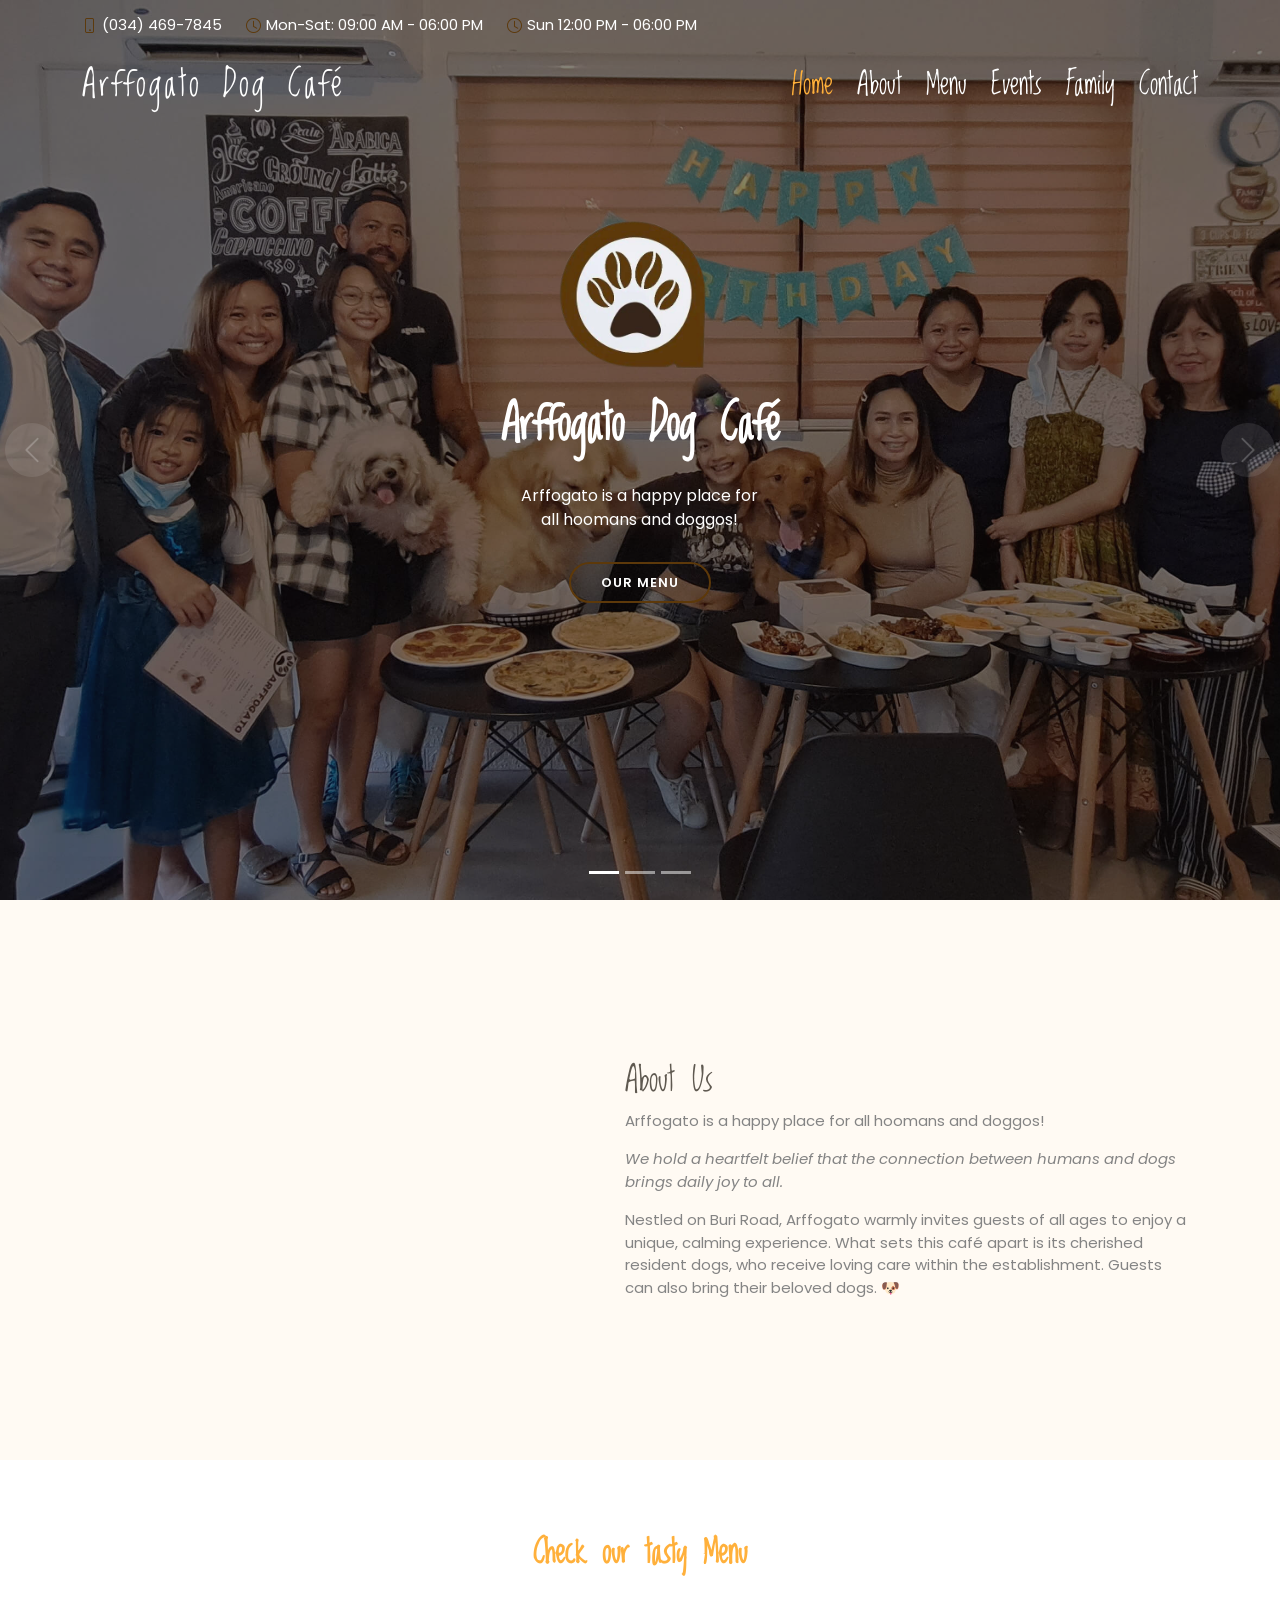
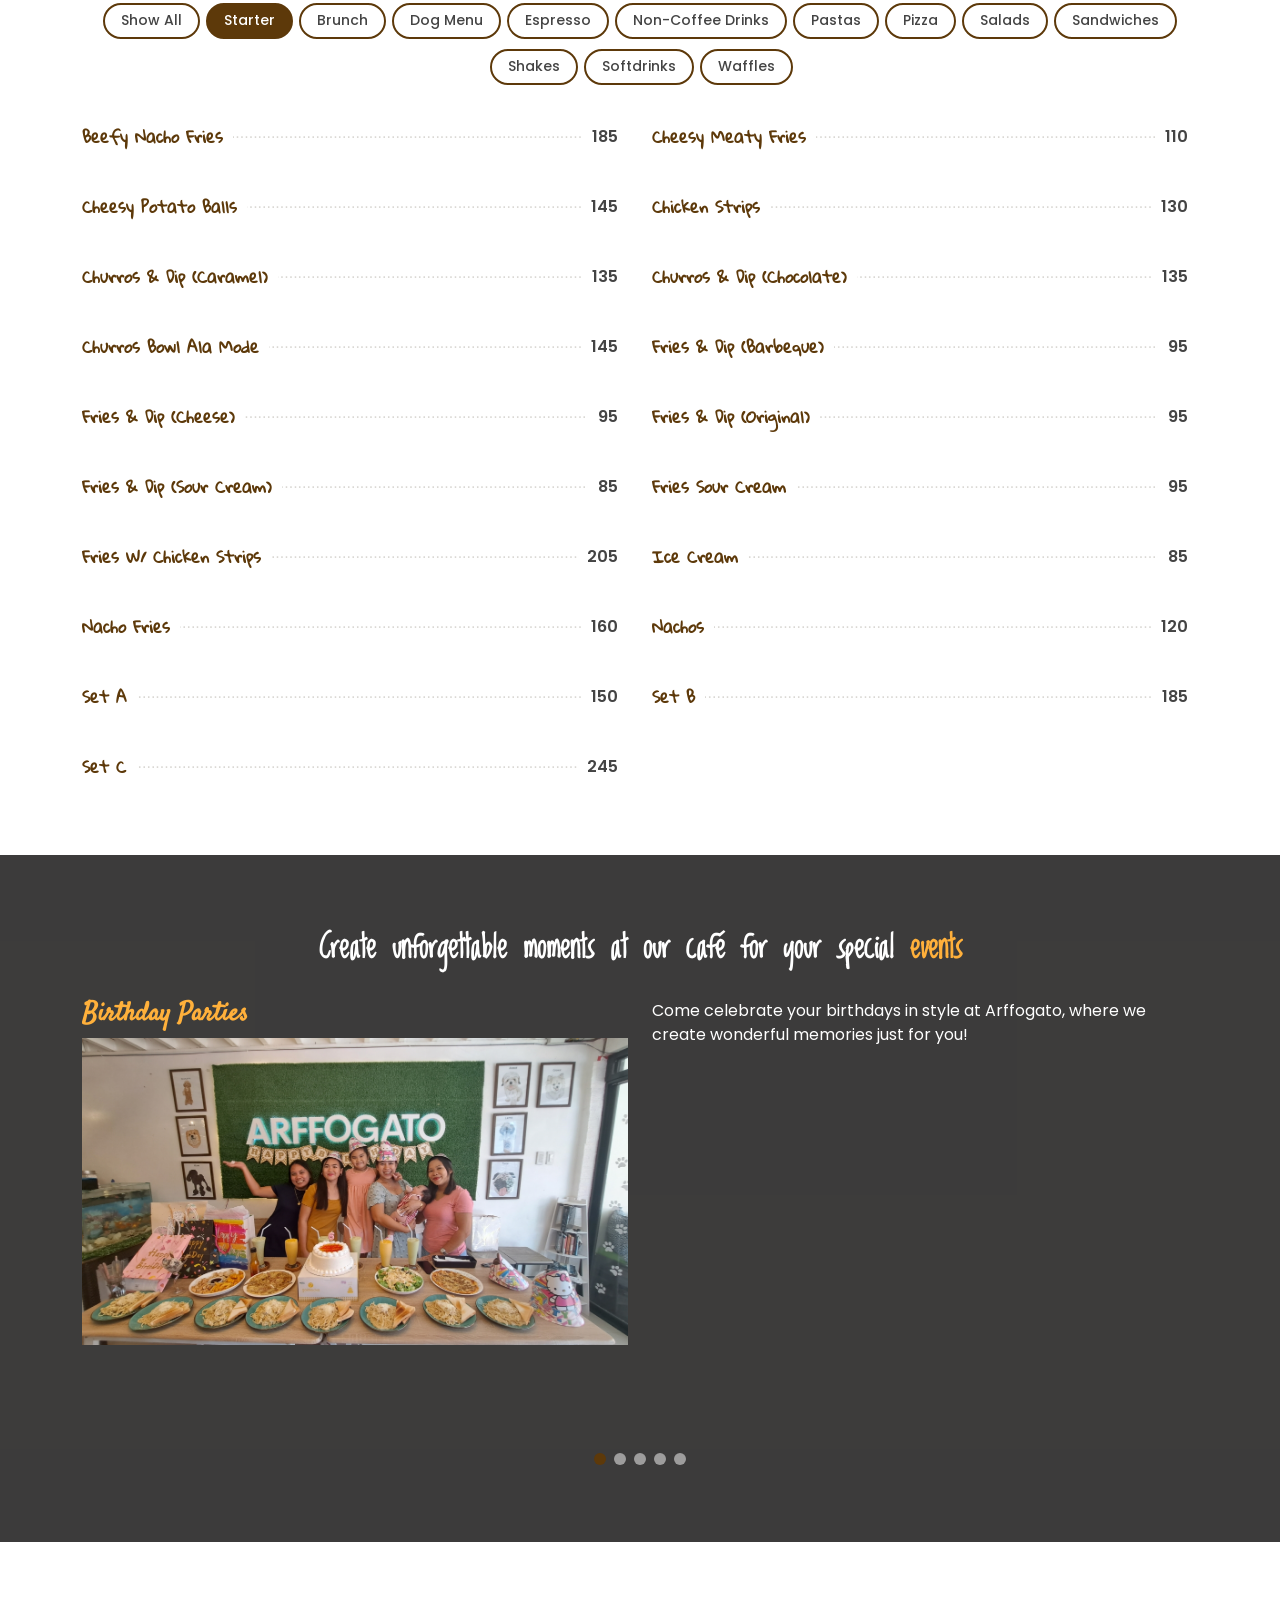
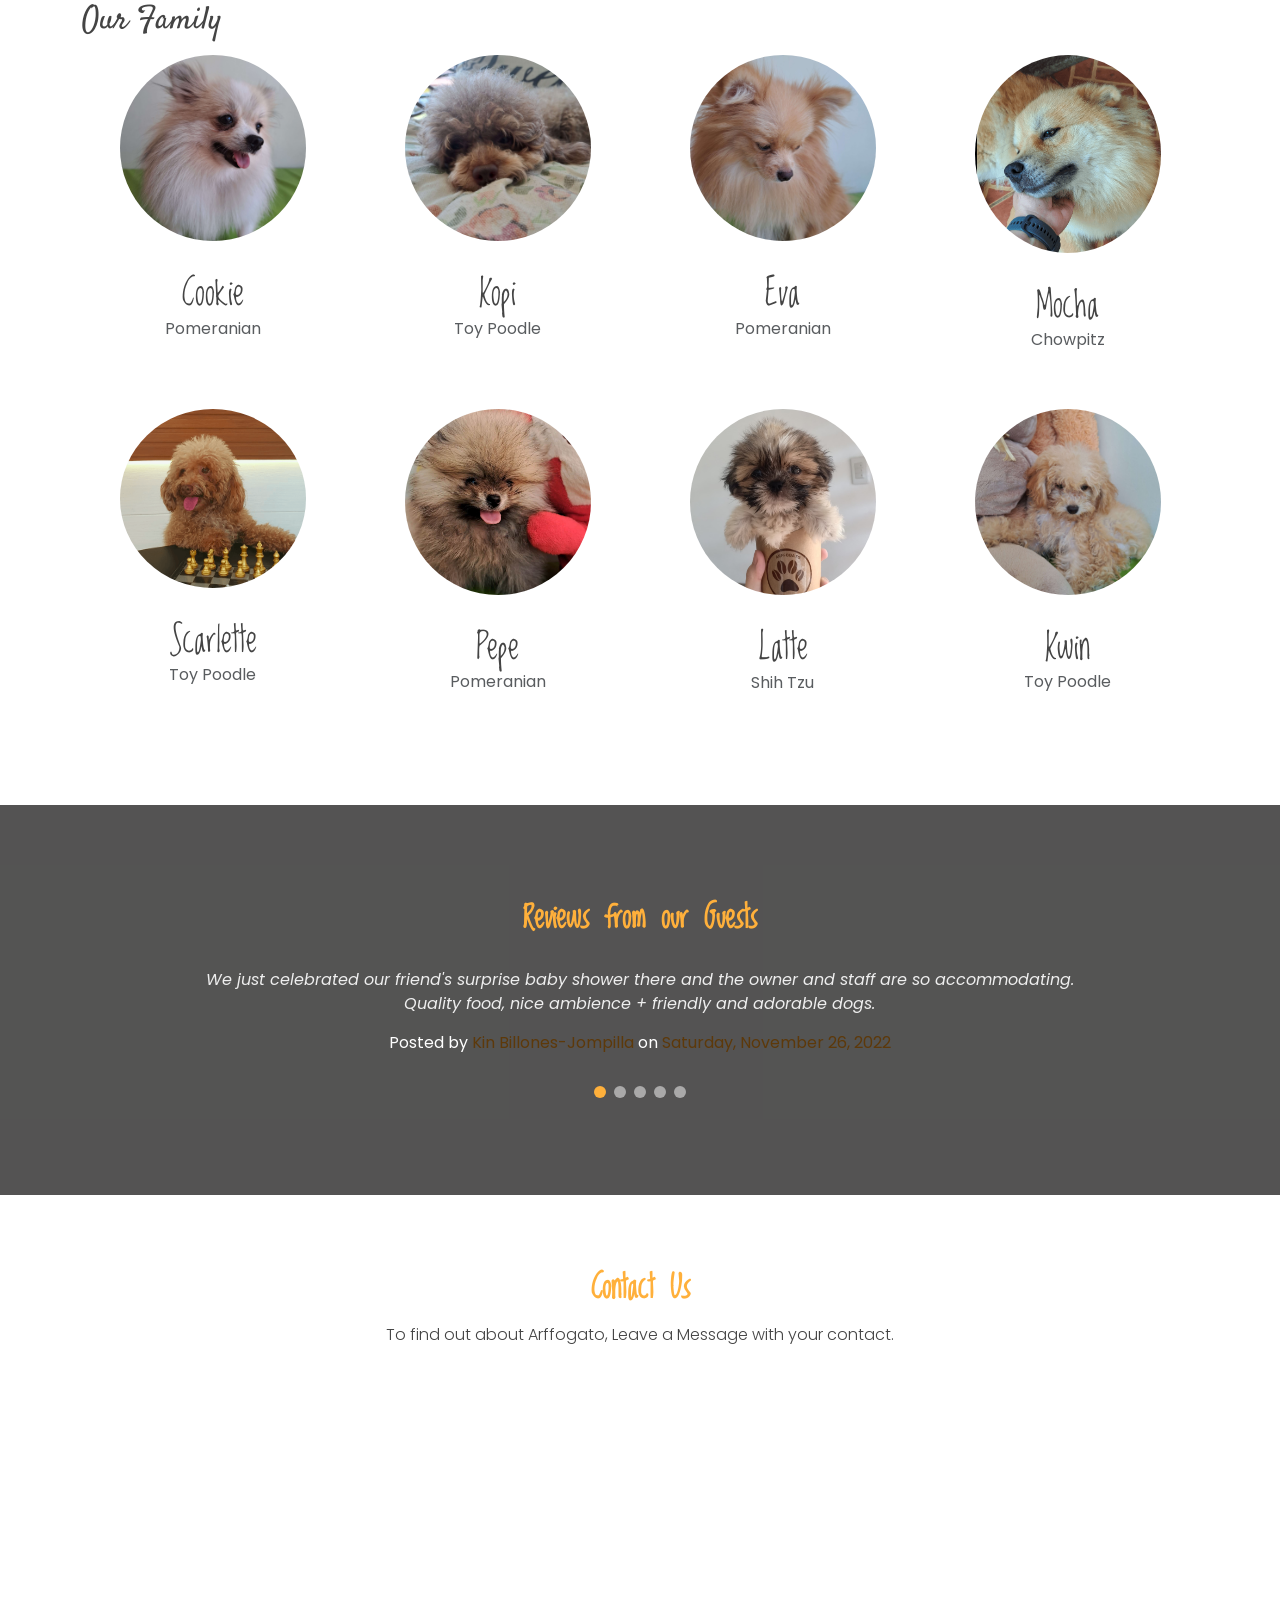
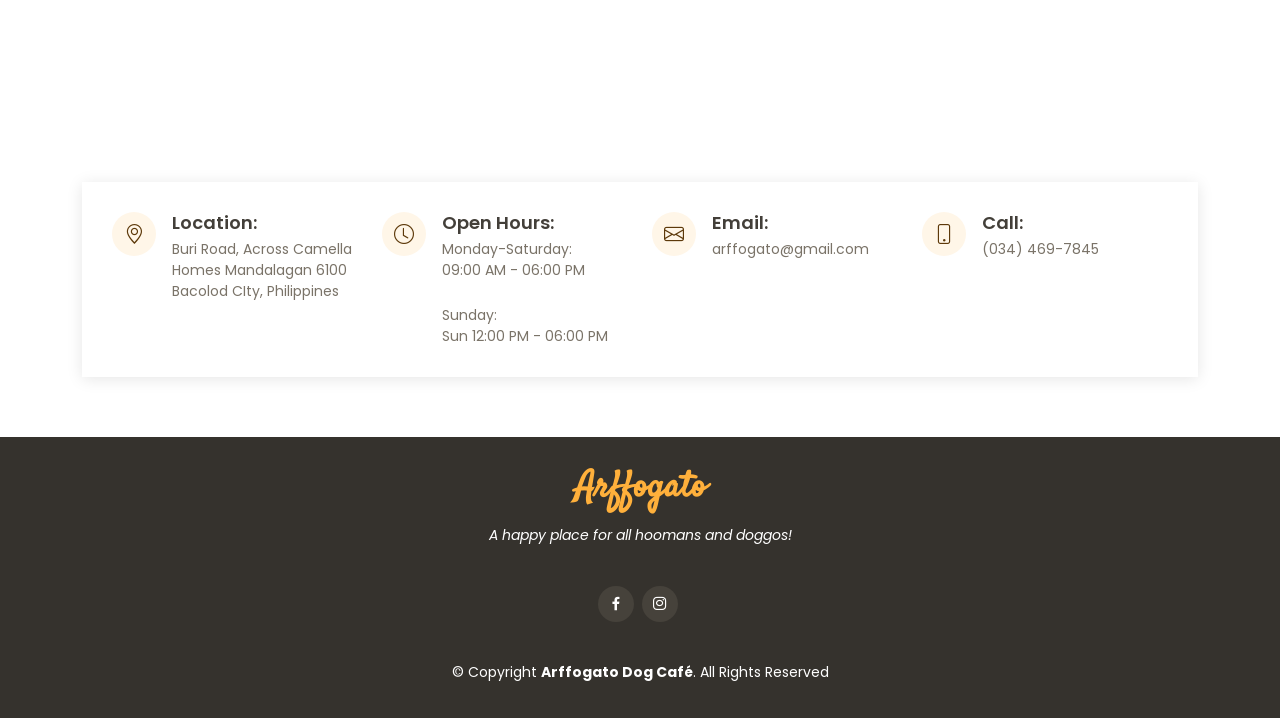
==== index.html @ eb592810 "Add reviews" ====
<!DOCTYPE html>
<html lang="en">

<head>
  <meta charset="utf-8">
  <meta content="width=device-width, initial-scale=1.0" name="viewport">

  <title>Arffogato Dog Café</title>
  <meta content="" name="description">
  <meta content="" name="keywords">

  <!-- Favicons -->
  <link rel="apple-touch-icon" sizes="180x180" href="/apple-touch-icon.png">
  <link rel="icon" type="image/png" sizes="32x32" href="/favicon-32x32.png">
  <link rel="icon" type="image/png" sizes="16x16" href="/favicon-16x16.png">
  <link rel="manifest" href="/site.webmanifest">
  <link rel="mask-icon" href="/safari-pinned-tab.svg" color="#5bbad5">
  <meta name="msapplication-TileColor" content="#da532c">
  <meta name="theme-color" content="#ffffff">



  <!-- Google Fonts -->
  <link href="https://fonts.googleapis.com/css?family=Poppins:300,300i,400,400i,600,600i,700,700i|Satisfy|Comic+Neue:300,300i,400,400i,700,700i" rel="stylesheet">
  <link rel="stylesheet" href="https://fonts.googleapis.com/css?family=Gloria+Hallelujah&display=swap">
  <link rel="stylesheet" href="https://fonts.googleapis.com/css2?family=Loved+by+the+King&display=swap">

  <!-- Vendor CSS Files -->
  <link href="assets/vendor/animate.css/animate.min.css" rel="stylesheet">
  <link href="assets/vendor/bootstrap/css/bootstrap.min.css" rel="stylesheet">
  <link href="assets/vendor/bootstrap-icons/bootstrap-icons.css" rel="stylesheet">
  <link href="assets/vendor/boxicons/css/boxicons.min.css" rel="stylesheet">
  <link href="assets/vendor/glightbox/css/glightbox.min.css" rel="stylesheet">
  <link href="assets/vendor/swiper/swiper-bundle.min.css" rel="stylesheet">

  <!-- Main CSS File -->
  <link href="assets/css/style.css" rel="stylesheet">
</head>

<body>
  <div id="fb-root"></div>
  <script async defer crossorigin="anonymous" src="https://connect.facebook.net/en_US/sdk.js#xfbml=1&version=v18.0&appId=207049694879365&autoLogAppEvents=1" nonce="UV9tu4sf"></script>
  <!-- ======= Top Bar ======= -->
  <section id="topbar" class="d-flex align-items-center fixed-top topbar-transparent">
    <div class="container-fluid container-xl d-flex align-items-center justify-content-center justify-content-lg-start">
      <i class="bi bi-phone d-flex align-items-center"><span>(034) 469-7845</span></i>
      <i class="bi bi-clock ms-4 d-none d-lg-flex align-items-center"><span>Mon-Sat: 09:00 AM - 06:00 PM</span></i>
      <i class="bi bi-clock ms-4 d-none d-lg-flex align-items-center"><span>Sun 12:00 PM - 06:00 PM</span></i>
    </div>
  </section>

  <!-- ======= Header ======= -->
  <header id="header" class="fixed-top d-flex align-items-center header-transparent">
    <div class="container-fluid container-xl d-flex align-items-center justify-content-between">

      <div class="logo me-auto">
        <h1><a href="index.html">Arffogato Dog Café</a></h1>
        <!-- Uncomment below if you prefer to use an image logo -->
        <!-- <a href="index.html"><img src="assets/img/logo.png" alt="" class="img-fluid"></a>-->
      </div>

      <nav id="navbar" class="navbar order-last order-lg-0">
        <ul>
          <li><a class="nav-link scrollto active" href="#hero">Home</a></li>
          <li><a class="nav-link scrollto" href="#about">About</a></li>
          <li><a class="nav-link scrollto" href="#menu">Menu</a></li>
          <li><a class="nav-link scrollto" href="#events">Events</a></li>
          <li><a class="nav-link scrollto" href="#family">Family</a></li>
          <li><a class="nav-link scrollto" href="#contact">Contact</a></li>
        </ul>
        <i class="bi bi-list mobile-nav-toggle"></i>
      </nav><!-- .navbar -->


    </div>
  </header><!-- End Header -->

  <!-- ======= Hero Section ======= -->
  <section id="hero">
    <div class="hero-container">
      <div id="heroCarousel" data-bs-interval="5000" class="carousel slide carousel-fade" data-bs-ride="carousel">

        <ol class="carousel-indicators" id="hero-carousel-indicators"></ol>

        <div class="carousel-inner" role="listbox">

          <!-- Slide 1 -->
          <div class="carousel-item active" style="background-image: url(assets/img/slide/slide-1.jpg);">
            <div class="carousel-container">
              <div class="carousel-content">
                <img src="assets/img/arf_logo.png" class="img-fluid" alt="" style="width:200px; margin-top: -100px;">
                <h2 class="animate__animated animate__fadeInDown">Arffogato Dog Café</h2>
                <p class="animate__animated animate__fadeInUp">Arffogato is a happy place for all hoomans and doggos!</p>
                <div>
                  <a href="#menu" class="btn-menu animate__animated animate__fadeInUp scrollto">Our Menu</a>
                  
                </div>
              </div>
            </div>
          </div>

          <!-- Slide 2 -->
          <div class="carousel-item" style="background-image: url(assets/img/slide/slide-2.jpg);">
            <div class="carousel-container">
              <div class="carousel-content">
                <h2 class="animate__animated animate__fadeInDown">Dog Parties</h2>
                <p class="animate__animated animate__fadeInUp">Join us for a paw-some celebration! 🐾 Bring your fur baby to our café and celebrate their birthday in style. Treats, games, and fun await. Let's make it a bark-tastic day! 🎉🐶 </p>
                <div>
                  <a href="#menu" class="btn-menu animate__animated animate__fadeInUp scrollto">Our Menu</a>
                  
                </div>
              </div>
            </div>
          </div>

          <!-- Slide 3 -->
          <div class="carousel-item" style="background-image: url(assets/img/slide/slide-3.jpg);">
            <div class="carousel-container">
              <div class="carousel-content">
                <h2 class="animate__animated animate__fadeInDown">Dog Cakes</h2>
                <p class="animate__animated animate__fadeInUp">Indulge your pup with our delicious dog cakes! Treat your furry friend today at our café. 🍰🐾</p>
                <div>
                  <a href="#menu" class="btn-menu animate__animated animate__fadeInUp scrollto">Our Menu</a>
                  
                </div>
              </div>
            </div>
          </div>

        </div>

        <a class="carousel-control-prev" href="#heroCarousel" role="button" data-bs-slide="prev">
          <span class="carousel-control-prev-icon bi bi-chevron-left" aria-hidden="true"></span>
        </a>

        <a class="carousel-control-next" href="#heroCarousel" role="button" data-bs-slide="next">
          <span class="carousel-control-next-icon bi bi-chevron-right" aria-hidden="true"></span>
        </a>

      </div>
    </div>
  </section><!-- End Hero -->

  <main id="main">

    <!-- ======= About Section ======= -->
    <section id="about" class="about">
      <div class="container-fluid">

        <div class="row">

          <div class="col-lg-5 align-items-stretch video-box">
            <iframe src="https://www.facebook.com/plugins/video.php?height=314&href=https%3A%2F%2Fwww.facebook.com%2Fdigicastnegros%2Fvideos%2F212781397698813%2F&show_text=true&width=560&t=0" width="100%" height="429" style="border:none;overflow:hidden" class="mb-1" scrolling="no" frameborder="0" allowfullscreen="true" allow="autoplay; clipboard-write; encrypted-media; picture-in-picture; web-share" allowFullScreen="true"></iframe>
          </div>

          <div class="col-lg-7 d-flex flex-column justify-content-center align-items-stretch">

            <div class="content">
              <h3>About Us</h3>
              <p>
                Arffogato is a happy place for all hoomans and doggos!
              </p>
              <p class="fst-italic">
                We hold a heartfelt belief that the connection between humans and dogs brings daily joy to all.
              </p>
              <p>
                Nestled on Buri Road, Arffogato warmly invites guests of all ages to enjoy a unique, calming experience. What sets this café apart is its cherished resident dogs, who receive loving care within the establishment. Guests can also bring their beloved dogs. 🐶
              </p>
            </div>

          </div>

        </div>

      </div>
    </section><!-- End About Section -->

    <!-- ======= Menu Section ======= -->
    <section id="menu" class="menu">
      <div class="container">

        <div class="section-title">
          <h2>Check our tasty <span>Menu</span></h2>
        </div>

        <div class="row">
          <div class="col-lg-12 d-flex justify-content-center" id="menulist">
            <!-- categories here -->
          </div>
        </div>

        <div class="row menu-container">
          <!-- menu here -->

        </div>

      </div>
    </section><!-- End Menu Section -->

    <!-- ======= Events Section ======= -->
    <section id="events" class="events">
      <div class="container">

        <div class="section-title">
          <h2>Create unforgettable moments at our café for your special  <span class="lighter">events</span> </h2>
        </div>

        <div class="events-slider swiper">
          <div class="swiper-wrapper">

            <div class="swiper-slide">
              <div class="row event-item">
                <div class="col-lg-6">
                  <h3 class="lighter">Birthday Parties</h3>
                  <img src="assets/img/event-birthday.jpg" class="img-fluid" alt="">
                </div>
                <div class="col-lg-6 pt-4 pt-lg-0 content">
                  
                  <p>
                    Come celebrate your birthdays in style at Arffogato, where we create wonderful memories just for you!
                  </p>
                </div>
              </div>
            </div>

            <div class="swiper-slide">
              <div class="row event-item">
                <div class="col-lg-6">
                  <h3>Wedding Proposal</h3>
                  <img src="assets/img/event-proposal.jpg" class="" alt="" height="400px">
                </div>
                <div class="col-lg-6 pt-4 pt-lg-0 content">
                  <br><br>
                  <p>
                    She said yes! 
                  </p>
                  <div class="col-lg-6">
                    <img src="assets/img/event-yes.jpg" class="img-fluid" alt="" >
                  </div>
                </div>
              </div>
            </div>

            <div class="swiper-slide">
              <div class="row event-item">
                <div class="col-lg-6">
                  
                  <h3>Baby Showers</h3>
                  <img src="assets/img/event-baby_shower.jpg" class="img-fluid" alt="">
                </div>
                <div class="col-lg-6 pt-4 pt-lg-0 content">
                  <br><br>
                  <p>
                    We warmly invite you to host your baby showers at our charming cafe, where we'll help you create beautiful memories for this special occasion."
                  </p>
                </div>
              </div>
            </div>

            <div class="swiper-slide">
              <div class="row event-item">
                <div class="col-lg-6">
                  
                  <h3>Gender Reveals</h3>
                  <img src="assets/img/event-gender_reveal.jpg" class="img-fluid" alt="">
                </div>
                <div class="col-lg-6 pt-4 pt-lg-0 content">
                  <br><br>
                  <p>
                    Join us at our cozy cafe to host your unforgettable gender reveal celebration, where the joyous moment will be even more special in our welcoming atmosphere.
                  </p>
                </div>
              </div>
            </div>

            <div class="swiper-slide">
              <div class="row event-item">
                <div class="col-lg-6">
                  
                  <h3>Dog Parties</h3>
                  <img src="assets/img/event-dog_party.jpg" class="img-fluid" alt="">
                </div>
                <div class="col-lg-6 pt-4 pt-lg-0 content">
                  <br><br>
                  <p>Join us for a doggone good time! Whether it's your pup's birthday or just a day to celebrate canine companionship, here's why you should be there:</p>

                  <ul>
                      <li>Celebrate milestones with your furry friend.</li>
                      <li>Bond with fellow dog lovers and their pups.</li>
                      <li>Enjoy interactive playtime and themed parties.</li>
                      <li>Capture photogenic memories of your furry pals.</li>
                  </ul>

                  <p>Get ready to wag those tails, share laughs, and create lasting memories with the best furry friends around! 🐾🎉</p>
                </div>
              </div>
            </div>

          </div>
          <div class="swiper-pagination"></div>
        </div>

      </div>
    </section><!-- End Events Section -->

    <section id="family">
      <div class="container">
        <h2 class="section-heading">Our Family</h2>
        <div class="row">
          <div class="col-sm-3">
            <div class="pack">
              <img src="assets/img/fam/cookie.jpg" class="img-responsive img-circle fam" alt="">
              <h4>Cookie</h4>
              <p class="text-muted">Pomeranian</p>
            </div>
          </div>
          <div class="col-sm-3">
            <div class="pack">
              <img src="assets/img/fam/kopi.jpg" class="img-responsive img-circle fam" alt="">
              <h4>Kopi</h4>
              <p class="text-muted">Toy Poodle</p>
            </div>
          </div>
          <div class="col-sm-3">
            <div class="pack">
              <img src="assets/img/fam/eva.jpg" class="img-responsive img-circle fam" alt="">
              <h4>Eva</h4>
              <p class="text-muted">Pomeranian</p>
            </div>
          </div>
          <div class="col-sm-3">
            <div class="pack">
              <img src="assets/img/fam/mocha.png" class="img-responsive img-circle fam" alt="">
              <h4>Mocha</h4>
              <p class="text-muted">Chowpitz</p>
            </div>
          </div>
        </div>
        <div class="row">
          <div class="col-sm-3">
            <div class="pack">
              <img src="assets/img/fam/scarlette.png" class="img-responsive img-circle fam" alt="">
              <h4>Scarlette</h4>
              <p class="text-muted">Toy Poodle</p>
            </div>
          </div>
          <div class="col-sm-3">
            <div class="pack">
              <img src="assets/img/fam/pepe.jpg" class="img-responsive img-circle fam" alt="" >
              <h4>Pepe</h4>
              <p class="text-muted">Pomeranian</p>
            </div>
          </div>
          <div class="col-sm-3">
            <div class="pack">
              <img src="assets/img/fam/latte.jpg" class="img-responsive img-circle fam" alt="" >
              <h4>Latte</h4>
              <p class="text-muted">Shih Tzu</p>
            </div>
          </div>
          <div class="col-sm-3">
            <div class="pack">
              <img src="assets/img/fam/kwin.jpg" class="img-responsive img-circle fam" alt="" >
              <h4>Kwin</h4>
              <p class="text-muted">Toy Poodle</p>
            </div>
          </div>
        </div>
      </div>
    </section>

    <!-- ======= Testimonials Section ======= -->
    <section id="testimonials" class="testimonials">
      <div class="container position-relative">
        <div class="section-title">
          <h2 class="section-heading">Reviews from our Guests</h2>
        </div>
        

        <div class="testimonials-slider swiper" data-aos="fade-up" data-aos-delay="100">
          <div class="swiper-wrapper">

            <div class="swiper-slide">
              <div class="testimonial-item">
                <div class="fb-post" data-href="https://www.facebook.com/kin.jompilla/posts/pfbid02imWHsCEbM5VJrcGUbs6y2mFm54Q3QGCHYLVrwCtPH397a28fkNoUsSCq866HRMq8l" data-width="500" data-show-text="true"><blockquote cite="https://www.facebook.com/kin.jompilla/posts/6352082838141942" class="fb-xfbml-parse-ignore"><p>We just celebrated our friend&#039;s surprise baby shower there and the owner and staff are so accommodating. Quality food, nice ambience + friendly and adorable dogs.</p>Posted by <a href="#" role="button">Kin Billones-Jompilla</a> on&nbsp;<a href="https://www.facebook.com/kin.jompilla/posts/6352082838141942">Saturday, November 26, 2022</a></blockquote></div>
              </div>
            </div><!-- End testimonial item -->

            <div class="swiper-slide">
              <div class="testimonial-item">
                <div class="fb-post" data-href="https://www.facebook.com/raquel.delaraga/posts/pfbid0Y89DmyFtYiAnxDxrFcVvXxvP1P2gS8pdpvnEN5XuwD941wpsbsd1XcyxUTdoB43cl" data-width="500" data-show-text="true"><blockquote cite="https://www.facebook.com/raquel.delaraga/posts/5139899599402644" class="fb-xfbml-parse-ignore"><p>Stress reliever specially their dogs are friendly and yummy foods and drinks.</p>Posted by <a href="https://www.facebook.com/raquel.delaraga">Raquel de la Raga</a> on&nbsp;<a href="https://www.facebook.com/raquel.delaraga/posts/5139899599402644">Wednesday, February 9, 2022</a></blockquote></div>
              </div>
            </div><!-- End testimonial item -->

            <div class="swiper-slide">
              <div class="testimonial-item">
                <div class="fb-post" data-href="https://www.facebook.com/christiankhey.soberano/posts/pfbid02Q5bWxx8X7rQRLtyQfcVFiukRTbF6Fz6yqQN19zUDRrUnR8jDDxtZqjKNsUf3CF9kl" data-width="500" data-show-text="true"><blockquote cite="https://www.facebook.com/christiankhey.soberano/posts/6809135925794978" class="fb-xfbml-parse-ignore"><p>great place to bring your dogs, especially for me because I always bring my dog with me; the dogs inside the shop were...</p>Posted by <a href="https://www.facebook.com/christiankhey.soberano">Christian Khey Soberano</a> on&nbsp;<a href="https://www.facebook.com/christiankhey.soberano/posts/6809135925794978">Tuesday, December 28, 2021</a></blockquote></div>
              </div>
            </div><!-- End testimonial item -->

            <div class="swiper-slide">
              <div class="testimonial-item">
                <div class="fb-post" data-href="https://www.facebook.com/DALE.THEFRANCO.69/posts/pfbid037sQSvxibMScuChd26kEBND7ZMNsoNkvyywMjAUudpQV4eTzYwzqXBr5DPZBC836wl" data-width="500" data-show-text="true"><blockquote cite="https://www.facebook.com/DALE.THEFRANCO.69/posts/2042010382629749" class="fb-xfbml-parse-ignore"><p>They are very accomodating! The coffee was 💯 and the snacks as well. Had fun because I brought my dog with me.</p>Posted by <a href="https://www.facebook.com/DALE.THEFRANCO.69">Byron Franco</a> on&nbsp;<a href="https://www.facebook.com/DALE.THEFRANCO.69/posts/2042010382629749">Sunday, December 19, 2021</a></blockquote></div>
              </div>
            </div><!-- End testimonial item -->

            <div class="swiper-slide">
              <div class="testimonial-item">
                <div class="fb-post" data-href="https://www.facebook.com/jc.rentoy/posts/pfbid036nAxHcj5q6QFGu3bdyszEN7oieF1Hcu6WacQbvpt7FR4bdkm1cqVZoQtST7py9fYl" data-width="500" data-show-text="true"><blockquote cite="https://www.facebook.com/jc.rentoy/posts/5044642538881652" class="fb-xfbml-parse-ignore"><p>Must visit cafe in Bacolod City!</p>Posted by <a href="https://www.facebook.com/jc.rentoy">John Rentoy</a> on&nbsp;<a href="https://www.facebook.com/jc.rentoy/posts/5044642538881652">Tuesday, December 14, 2021</a></blockquote></div>
              </div>
            </div><!-- End testimonial item -->

          </div>
          <div class="swiper-pagination"></div>
        </div>

      </div>
    </section><!-- End Testimonials Section -->

    <!-- ======= Contact Section ======= -->
    <section id="contact" class="contact">
      <div class="container">

        <div class="section-title">
          <h2><span>Contact</span> Us</h2>
          <p>To find out about Arffogato, Leave a Message with your contact. </p>
        </div>
      </div>

      <div class="map">
        <iframe style="border:0; width: 100%; height: 350px;" src="https://www.google.com/maps/embed?pb=!1m18!1m12!1m3!1d3920.53611838212!2d122.97497647596839!3d10.693069089450704!2m3!1f0!2f0!3f0!3m2!1i1024!2i768!4f13.1!3m3!1m2!1s0x33aed18f57ec74e9%3A0x3ee2a7e234b537ed!2sArffogato%20Dog%20Cafe!5e0!3m2!1sen!2sph!4v1695635111310!5m2!1sen!2sph" frameborder="0" allowfullscreen></iframe>
      </div>

      <div class="container mt-5">

        <div class="info-wrap">
          <div class="row">
            <div class="col-lg-3 col-md-6 info">
              <i class="bi bi-geo-alt"></i>
              <h4>Location:</h4>
              <p>Buri Road, Across Camella Homes Mandalagan 6100 Bacolod CIty, Philippines</p>
            </div>

            <div class="col-lg-3 col-md-6 info mt-4 mt-lg-0">
              <i class="bi bi-clock"></i>
              <h4>Open Hours:</h4>
              <p>Monday-Saturday:<br>09:00 AM - 06:00 PM</p><br>
              <p>Sunday:<br>Sun 12:00 PM - 06:00 PM</p>
            </div>

            <div class="col-lg-3 col-md-6 info mt-4 mt-lg-0">
              <i class="bi bi-envelope"></i>
              <h4>Email:</h4>
              <p>arffogato@gmail.com</p>
            </div>

            <div class="col-lg-3 col-md-6 info mt-4 mt-lg-0">
              <i class="bi bi-phone"></i>
              <h4>Call:</h4>
              <p>(034) 469-7845</p>
            </div>

            <div class="col-lg-3 col-md-6 info mt-4 mt-lg-0">
              <div id="fb-root"></div>

              <!-- Your Chat Plugin code -->
              <div id="fb-customer-chat" class="fb-customerchat">
              </div>

              <script>
                var chatbox = document.getElementById('fb-customer-chat');
                chatbox.setAttribute("page_id", "265527551986767");
                chatbox.setAttribute("attribution", "biz_inbox");
              </script>

              <!-- Your SDK code -->
              <script>
                window.fbAsyncInit = function() {
                  FB.init({
                    xfbml            : true,
                    version          : 'v18.0'
                  });
                };

                (function(d, s, id) {
                  var js, fjs = d.getElementsByTagName(s)[0];
                  if (d.getElementById(id)) return;
                  js = d.createElement(s); js.id = id;
                  js.src = 'https://connect.facebook.net/en_US/sdk/xfbml.customerchat.js';
                  fjs.parentNode.insertBefore(js, fjs);
                }(document, 'script', 'facebook-jssdk'));
              </script>
            </div>
          </div>
        </div>
      </div>
    </section><!-- End Contact Section -->

  </main><!-- End #main -->

  <!-- ======= Footer ======= -->
  <footer id="footer">
    <div class="container">
      <h3 style="color: #ffb03b;">Arffogato</h3>
      <p>A happy place for all hoomans and doggos!</p>
      <div class="social-links">
        <a href="https://www.facebook.com/arffogato.bcd" class="facebook"><i class="bx bxl-facebook"></i></a>
        <a href="https://www.instagram.com/arffogato.bcd/" class="instagram"><i class="bx bxl-instagram"></i></a>
      </div>
      <div class="copyright">
        &copy; Copyright <strong><span>Arffogato Dog Café</span></strong>. All Rights Reserved
      </div>
    </div>
  </footer><!-- End Footer -->

  <a href="#" class="back-to-top d-flex align-items-center justify-content-center"><i class="bi bi-arrow-up-short"></i></a>

  <!-- Vendor JS Files -->
  <script src="assets/vendor/bootstrap/js/bootstrap.bundle.min.js"></script>
  <script src="assets/vendor/glightbox/js/glightbox.min.js"></script>
  <script src="assets/vendor/isotope-layout/isotope.pkgd.min.js"></script>
  <script src="assets/vendor/swiper/swiper-bundle.min.js"></script>
  <script src="assets/vendor/php-email-form/validate.js"></script>
  <script async defer src="https://connect.facebook.net/en_US/sdk.js#xfbml=1&version=v3.0"></script>

  <!-- Template Main JS File -->
  <script src="assets/js/main.js"></script>
  

</body>

</html>
---- assets/css/style.css ----
body {
  font-family: "Poppins", sans-serif;
  color: #444444;
}

a {
  text-decoration: none;
  color: #5d390a;
}

a:hover {
  color: #ffc56e;
  text-decoration: none;
}

h1,
h2,
h3,
h4,
h5,
h6 {
  font-family: "Satisfy", sans-serif;
}

/*--------------------------------------------------------------
# Back to top button
--------------------------------------------------------------*/
.back-to-top {
  position: fixed;
  visibility: hidden;
  opacity: 0;
  right: 15px;
  bottom: 15px;
  z-index: 996;
  background: #5d390a;
  width: 40px;
  height: 40px;
  border-radius: 50px;
  transition: all 0.4s;
}

.back-to-top i {
  font-size: 28px;
  color: #fff;
  line-height: 0;
}

.back-to-top:hover {
  background: #ffc064;
  color: #fff;
}

.back-to-top.active {
  visibility: visible;
  opacity: 1;
}

/*--------------------------------------------------------------
# Top Bar
--------------------------------------------------------------*/
#topbar {
  padding: 0;
  font-size: 15px;
  height: 50px;
  transition: all 0.5s;
  background: rgba(26, 24, 22, 0.8);
  z-index: 996;
  color: rgba(255, 255, 255, 0.7);
}

#topbar.topbar-transparent {
  background: transparent;
}

#topbar.topbar-scrolled {
  top: -50px;
}

#topbar i {
  color: #5d390a;
  line-height: 0;
}

#topbar i span {
  color: #fff;
  font-style: normal;
  padding-left: 5px;
}

/*--------------------------------------------------------------
# Header
--------------------------------------------------------------*/
#header {
  top: 50px;
  height: 70px;
  z-index: 997;
  transition: all 0.5s;
  padding: 10px 0;
  background: rgba(26, 24, 22, 0.85);
}

#header.header-transparent {
  background: transparent;
}

#header.header-scrolled {
  top: 0;
  background: rgba(26, 24, 22, 0.85);
}

#header .logo h1 {
  font-size: 28px;
  margin: 0;
  line-height: 1;
  font-weight: 400;
  letter-spacing: 3px;
  font-family: 'Loved by the King', cursive;
  font-size: 36px; 
}

#header .logo h1 a,
#header .logo h1 a:hover {
  color: #fff;
  text-decoration: none;
}

#header .logo img {
  padding: 0;
  margin: 0;
  max-height: 40px;
}



/*--------------------------------------------------------------
# Navigation Menu
--------------------------------------------------------------*/
/**
* Desktop Navigation 
*/
.navbar {
  padding: 0;
}

.navbar ul {
  margin: 0;
  padding: 0;
  display: flex;
  list-style: none;
  align-items: center;
}

.navbar li {
  position: relative;
}

.navbar a,
.navbar a:focus {
  display: flex;
  align-items: center;
  justify-content: space-between;
  padding: 10px 0 10px 24px;
  font-weight: 500;
  color: white;
  white-space: nowrap;
  transition: 0.3s;
  font-family: 'Loved by the King';
  font-size: 30px;
}

.navbar a i,
.navbar a:focus i {
  font-size: 12px;
  line-height: 0;
  margin-left: 5px;
}

.navbar a:hover,
.navbar .active,
.navbar .active:focus,
.navbar li:hover>a {
  color: #ffb03b;
}

.navbar .dropdown ul {
  display: block;
  position: absolute;
  left: 24px;
  top: calc(100% + 30px);
  margin: 0;
  padding: 10px 0;
  z-index: 99;
  opacity: 0;
  visibility: hidden;
  background: #fff;
  box-shadow: 0px 0px 30px rgba(127, 137, 161, 0.25);
  transition: 0.3s;
  border-radius: 4px;
}

.navbar .dropdown ul li {
  min-width: 200px;
}

.navbar .dropdown ul a {
  padding: 10px 20px;
  font-size: 14px;
  font-weight: 400;
  color: #433f39;
}

.navbar .dropdown ul a i {
  font-size: 12px;
}

.navbar .dropdown ul a:hover,
.navbar .dropdown ul .active:hover,
.navbar .dropdown ul li:hover>a {
  color: #5d390a;
}

.navbar .dropdown:hover>ul {
  opacity: 1;
  top: 100%;
  visibility: visible;
}

.navbar .dropdown .dropdown ul {
  top: 0;
  left: calc(100% - 30px);
  visibility: hidden;
}

.navbar .dropdown .dropdown:hover>ul {
  opacity: 1;
  top: 0;
  left: 100%;
  visibility: visible;
}

@media (max-width: 1366px) {
  .navbar .dropdown .dropdown ul {
    left: -90%;
  }

  .navbar .dropdown .dropdown:hover>ul {
    left: -100%;
  }
}

/**
* Mobile Navigation 
*/
.mobile-nav-toggle {
  color: #fff;
  font-size: 28px;
  cursor: pointer;
  display: none;
  line-height: 0;
  transition: 0.5s;
}

@media (max-width: 991px) {
  .mobile-nav-toggle {
    display: block;
  }

  .navbar ul {
    display: none;
  }
}

.navbar-mobile {
  position: fixed;
  overflow: hidden;
  top: 0;
  right: 0;
  left: 0;
  bottom: 0;
  background: rgba(39, 37, 34, 0.9);
  transition: 0.3s;
  z-index: 0;
}

.navbar-mobile .mobile-nav-toggle {
  position: absolute;
  top: 15px;
  right: 15px;
}

.navbar-mobile ul {
  display: block;
  position: absolute;
  top: 55px;
  right: 15px;
  bottom: 15px;
  left: 15px;
  padding: 10px 0;
  border-radius: 8px;
  background-color: #fff;
  overflow-y: auto;
  transition: 0.3s;
}

.navbar-mobile a,
.navbar-mobile a:focus {
  padding: 10px 20px;
  color: #433f39;
  font-family: 'Loved by the King';
  font-size: 25px;
}

.navbar-mobile a:hover,
.navbar-mobile .active,
.navbar-mobile li:hover>a {
  color: #5d390a;
  font-family: 'Loved by the King';
  font-size: 30px;
}

.navbar-mobile .getstarted,
.navbar-mobile .getstarted:focus {
  margin: 15px;
}

.navbar-mobile .dropdown ul {
  position: static;
  display: none;
  margin: 10px 20px;
  padding: 10px 0;
  z-index: 99;
  opacity: 1;
  visibility: visible;
  background: #fff;
  box-shadow: 0px 0px 30px rgba(127, 137, 161, 0.25);
}

.navbar-mobile .dropdown ul li {
  min-width: 200px;
}

.navbar-mobile .dropdown ul a {
  padding: 10px 20px;
}

.navbar-mobile .dropdown ul a i {
  font-size: 12px;
}

.navbar-mobile .dropdown ul a:hover,
.navbar-mobile .dropdown ul .active:hover,
.navbar-mobile .dropdown ul li:hover>a {
  color: #5d390a;
}

.navbar-mobile .dropdown>.dropdown-active {
  display: block;
}

/*--------------------------------------------------------------
# Hero Section
--------------------------------------------------------------*/
#hero {
  width: 100%;
  height: 100vh;
  background-color: rgba(39, 37, 34, 0.8);
  overflow: hidden;
  padding: 0;
}

#hero .carousel-item {
  width: 100%;
  height: 100vh;
  background-size: cover;
  background-position: center;
  background-repeat: no-repeat;
}

#hero .carousel-item::before {
  content: "";
  background-color: rgba(12, 11, 10, 0.5);
  position: absolute;
  top: 0;
  right: 0;
  left: 0;
  bottom: 0;
}

#hero .carousel-container {
  display: flex;
  justify-content: center;
  align-items: center;
  position: absolute;
  bottom: 0;
  top: 0;
  left: 0;
  right: 0;
}

#hero .carousel-content {
  text-align: center;
}

#hero h2 {
  color: #fff;
  margin-bottom: 30px;
  font-size: 48px;
  font-weight: 700;
  font-family: 'Loved by the King', cursive;
}

#hero h2 span {
  color: #5d390a;
}

#hero p {
  width: 80%;
  animation-delay: 0.4s;
  margin: 0 auto 30px auto;
  color: #fff;
}

#hero .carousel-inner .carousel-item {
  transition-property: opacity;
  background-position: center top;
}

#hero .carousel-inner .carousel-item,
#hero .carousel-inner .active.carousel-item-start,
#hero .carousel-inner .active.carousel-item-end {
  opacity: 0;
}

#hero .carousel-inner .active,
#hero .carousel-inner .carousel-item-next.carousel-item-start,
#hero .carousel-inner .carousel-item-prev.carousel-item-end {
  opacity: 1;
  transition: 0.5s;
}

#hero .carousel-inner .carousel-item-next,
#hero .carousel-inner .carousel-item-prev,
#hero .carousel-inner .active.carousel-item-start,
#hero .carousel-inner .active.carousel-item-end {
  left: 0;
  transform: translate3d(0, 0, 0);
}

#hero .carousel-control-next-icon,
#hero .carousel-control-prev-icon {
  background: none;
  font-size: 30px;
  line-height: 0;
  width: auto;
  height: auto;
  background: rgba(255, 255, 255, 0.2);
  border-radius: 50px;
  transition: 0.3s;
  color: rgba(255, 255, 255, 0.5);
  width: 54px;
  height: 54px;
  display: flex;
  align-items: center;
  justify-content: center;
}

#hero .carousel-control-next-icon:hover,
#hero .carousel-control-prev-icon:hover {
  background: rgba(255, 255, 255, 0.3);
  color: rgba(255, 255, 255, 0.8);
}

#hero .carousel-indicators li {
  cursor: pointer;
  list-style-type: none;
}

#hero .btn-menu,
#hero .btn-book {
  font-weight: 600;
  font-size: 13px;
  letter-spacing: 1px;
  text-transform: uppercase;
  display: inline-block;
  padding: 12px 30px;
  border-radius: 50px;
  transition: 0.5s;
  line-height: 1;
  margin: 0 10px;
  animation-delay: 0.8s;
  color: #fff;
  border: 2px solid #5d390a;
}

#hero .btn-menu:hover,
#hero .btn-book:hover {
  background: #5d390a;
  color: #fff;
}

@media (max-width: 768px) {
  #hero h2 {
    font-size: 28px;
  }
}

@media (min-width: 1024px) {
  #hero p {
    width: 56%;
  }

  #hero .carousel-control-prev,
  #hero .carousel-control-next {
    width: 5%;
  }
}

/*--------------------------------------------------------------
# Sections General
--------------------------------------------------------------*/
section {
  padding: 60px 0;
}

.section-bg {
  background-color: white;
}

.section-title {
  text-align: center;
  padding-bottom: 30px;
}

.section-title h2 {
  margin: 15px 0 0 0;
  font-size: 32px;
  font-weight: 700;
  color: #ffb03b;
  font-family: 'Loved by the King', cursive;
}

/*.section-title h2 span {
  color: #5d390a;
}*/

.lighter{
  color: #ffb03b;
}

.section-title p {
  margin: 15px auto 0 auto;
  font-weight: 300;
}

@media (min-width: 1024px) {
  .section-title p {
    width: 50%;
  }
}

/*--------------------------------------------------------------
# Breadcrumbs
--------------------------------------------------------------*/
.breadcrumbs {
  padding: 20px 0;
  background-color: #f2f1ef;
  min-height: 40px;
  margin-top: 120px;
}

@media (max-width: 992px) {
  .breadcrumbs {
    margin-top: 70px;
  }
}

.breadcrumbs h2 {
  font-size: 24px;
  font-weight: 300;
  margin: 0;
}

@media (max-width: 992px) {
  .breadcrumbs h2 {
    margin: 0 0 10px 0;
  }
}

.breadcrumbs ol {
  display: flex;
  flex-wrap: wrap;
  list-style: none;
  padding: 0;
  margin: 0;
  font-size: 14px;
}

.breadcrumbs ol li+li {
  padding-left: 10px;
}

.breadcrumbs ol li+li::before {
  display: inline-block;
  padding-right: 10px;
  color: #6c757d;
  content: "/";
}

@media (max-width: 768px) {
  .breadcrumbs .d-flex {
    display: block !important;
  }

  .breadcrumbs ol {
    display: block;
  }

  .breadcrumbs ol li {
    display: inline-block;
  }
}

/*--------------------------------------------------------------
# About
--------------------------------------------------------------*/
.about {
  background: #fffaf3;
}

.about .content {
  padding: 0 80px;
}

.about .content h3 {
  font-weight: 400;
  font-size: 34px;
  color: #5f5950;
  font-family: 'Loved by the King', cursive;
}

.about .content h4 {
  font-size: 20px;
  font-weight: 700;
  margin-top: 5px;
}

.about .content p {
  font-size: 15px;
  color: #848484;
}

.about .content ul {
  list-style: none;
  padding: 0;
}

.about .content ul li+li {
  margin-top: 15px;
}

.about .content ul li {
  position: relative;
  padding-left: 26px;
}

.about .content ul i {
  font-size: 20px;
  color: #5d390a;
  position: absolute;
  left: 0;
  top: 2px;
}

.about .content p:last-child {
  margin-bottom: 0;
}

.about .video-box {
  background-size: cover;
  background-repeat: no-repeat;
  background-position: center center;
  min-height: 400px;
  position: relative;
}

.about .play-btn {
  width: 94px;
  height: 94px;
  background: radial-gradient(#5d390a 50%, rgba(255, 176, 59, 0.4) 52%);
  border-radius: 50%;
  display: block;
  position: absolute;
  left: calc(50% - 47px);
  top: calc(50% - 47px);
  overflow: hidden;
}

.about .play-btn::after {
  content: "";
  position: absolute;
  left: 50%;
  top: 50%;
  transform: translateX(-40%) translateY(-50%);
  width: 0;
  height: 0;
  border-top: 10px solid transparent;
  border-bottom: 10px solid transparent;
  border-left: 15px solid #fff;
  z-index: 100;
  transition: all 400ms cubic-bezier(0.55, 0.055, 0.675, 0.19);
}

.about .play-btn::before {
  content: "";
  position: absolute;
  width: 120px;
  height: 120px;
  animation-delay: 0s;
  animation: pulsate-btn 2s;
  animation-direction: forwards;
  animation-iteration-count: infinite;
  animation-timing-function: steps;
  opacity: 1;
  border-radius: 50%;
  border: 5px solid rgba(255, 176, 59, 0.7);
  top: -15%;
  left: -15%;
  background: rgba(198, 16, 0, 0);
}

.about .play-btn:hover::after {
  border-left: 15px solid #5d390a;
  transform: scale(20);
}

.about .play-btn:hover::before {
  content: "";
  position: absolute;
  left: 50%;
  top: 50%;
  transform: translateX(-40%) translateY(-50%);
  width: 0;
  height: 0;
  border: none;
  border-top: 10px solid transparent;
  border-bottom: 10px solid transparent;
  border-left: 15px solid #fff;
  z-index: 200;
  animation: none;
  border-radius: 0;
}

@media (max-width: 1024px) {

  .about .content,
  .about .accordion-list {
    padding-left: 0;
    padding-right: 0;
  }
}

@media (max-width: 992px) {
  .about .content {
    padding-top: 30px;
  }

  .about .accordion-list {
    padding-bottom: 30px;
  }
}

@keyframes pulsate-btn {
  0% {
    transform: scale(0.6, 0.6);
    opacity: 1;
  }

  100% {
    transform: scale(1, 1);
    opacity: 0;
  }
}

/*--------------------------------------------------------------
# Menu Section
--------------------------------------------------------------*/
.menu #menu-flters {
  padding: 0;
  margin: 0 auto 0 auto;
  list-style: none;
  text-align: center;
  border-radius: 50px;
}

.menu #menu-flters li {
  cursor: pointer;
  display: inline-block;
  padding: 8px 16px 10px 16px;
  font-size: 14px;
  font-weight: 500;
  line-height: 1;
  color: #444444;
  margin: 0 3px 10px 3px;
  transition: all ease-in-out 0.3s;
  background: #fff;
  border: 2px solid #5d390a;
  border-radius: 50px;
}

.menu #menu-flters li:hover,
.menu #menu-flters li.filter-active {
  color: #fff;
  background: #5d390a;
}

.menu #menu-flters li:last-child {
  margin-right: 0;
}

.menu .menu-content {
  margin-top: 30px;
  overflow: hidden;
  display: flex;
  justify-content: space-between;
  position: relative;
}

.menu .menu-content::after {
  content: "......................................................................" "...................................................................." "....................................................................";
  position: absolute;
  left: 20px;
  right: 0;
  top: -4px;
  z-index: 1;
  color: #dad8d4;
  font-family: Arial, "Helvetica Neue", Helvetica, sans-serif;
}

.menu .menu-content p {
  padding-right: 10px;
  background: #fff;
  position: relative;
  z-index: 3;
  font-weight: 700;
  color: #5d390a;
  font-family: "Gloria Hallelujah","Helvetica Neue",Helvetica,Arial,sans-serif;
}

.menu .menu-content span {
  background: #fff;
  position: relative;
  z-index: 3;
  padding: 0 10px;
  font-weight: 600;
}

.menu .menu-ingredients {
  font-style: italic;
  font-size: 14px;
  font-family: "Comic Neue", sans-serif;
  color: #948c81;
}

/*--------------------------------------------------------------
# Events
--------------------------------------------------------------*/
.events {
  background: url(../img/events-bg.jpg) center center no-repeat;
  background-size: cover;
  position: relative;
}

.events::before {
  content: "";
  background-color: rgba(12, 11, 10, 0.8);
  position: absolute;
  top: 0;
  right: 0;
  left: 0;
  bottom: 0;
}

.events .section-title h2 {
  color: #fff;
}

.events .container {
  position: relative;
}

@media (min-width: 1024px) {
  .events {
    background-attachment: fixed;
  }
}

.events .events-carousel {
  background: rgba(255, 255, 255, 0.08);
  padding: 30px;
}

.events .event-item {
  color: #fff;
}

.events .event-item h3 {
  font-weight: 600;
  font-size: 26px;
  color: #ffb03b;
}

.events .event-item .price {
  font-size: 26px;
  font-family: "Poppins", sans-serif;
  font-weight: 700;
  margin-bottom: 15px;
}

.events .event-item .price span {
  border-bottom: 2px solid #5d390a;
}

.events .event-item ul {
  list-style: none;
  padding: 0;
}

.events .event-item ul li {
  padding-bottom: 10px;
}

.events .event-item ul i {
  font-size: 20px;
  padding-right: 4px;
  color: #5d390a;
}

.events .event-item p:last-child {
  margin-bottom: 0;
}

.events .swiper-pagination {
  margin-top: 20px;
  position: relative;
}

.events .swiper-pagination .swiper-pagination-bullet {
  width: 12px;
  height: 12px;
  background-color: rgba(255, 255, 255, 0.5);
  opacity: 1;
}

.events .swiper-pagination .swiper-pagination-bullet-active {
  background-color: #5d390a;
}

/*--------------------------------------------------------------
# Gallery
--------------------------------------------------------------*/
.gallery {
  padding-bottom: 0;
}

.gallery .gallery-item {
  overflow: hidden;
  border-right: 3px solid #fff;
  border-bottom: 3px solid #fff;
}

.gallery .gallery-item img {
  transition: all ease-in-out 0.4s;
}

.gallery .gallery-item:hover img {
  transform: scale(1.1);
}

/*--------------------------------------------------------------
# Contact
--------------------------------------------------------------*/
.contact .info-wrap {
  box-shadow: 0px 2px 15px rgba(0, 0, 0, 0.1);
  padding: 30px;
}

.contact .info {
  background: #fff;
}

.contact .info i {
  font-size: 20px;
  color: #5d390a;
  float: left;
  width: 44px;
  height: 44px;
  background: #fff6e8;
  display: flex;
  justify-content: center;
  align-items: center;
  border-radius: 50px;
  transition: all 0.3s ease-in-out;
}

.contact .info h4 {
  padding: 0 0 0 60px;
  font-size: 18px;
  font-weight: 600;
  margin-bottom: 5px;
  color: #433f39;
  font-family: "Poppins", sans-serif;
}

.contact .info p {
  padding: 0 0 0 60px;
  margin-bottom: 0;
  font-size: 14px;
  color: #7a7368;
}

.contact .info:hover i {
  background: #5d390a;
  color: #fff;
}

.contact .php-email-form {
  width: 100%;
  box-shadow: 0 0 24px 0 rgba(0, 0, 0, 0.12);
  padding: 30px;
  background: #fff;
}

.contact .php-email-form .form-group {
  padding-bottom: 8px;
}

.contact .php-email-form .error-message {
  display: none;
  color: #fff;
  background: #ed3c0d;
  text-align: center;
  padding: 15px;
  font-weight: 600;
}

.contact .php-email-form .sent-message {
  display: none;
  color: #fff;
  background: #18d26e;
  text-align: center;
  padding: 15px;
  font-weight: 600;
}

.contact .php-email-form .loading {
  display: none;
  background: #fff;
  text-align: center;
  padding: 15px;
}

.contact .php-email-form .loading:before {
  content: "";
  display: inline-block;
  border-radius: 50%;
  width: 24px;
  height: 24px;
  margin: 0 10px -6px 0;
  border: 3px solid #18d26e;
  border-top-color: #eee;
  animation: animate-loading 1s linear infinite;
}

.contact .php-email-form input,
.contact .php-email-form textarea {
  border-radius: 0;
  box-shadow: none;
  font-size: 14px;
}

.contact .php-email-form input {
  height: 44px;
}

.contact .php-email-form textarea {
  padding: 10px 12px;
}

.contact .php-email-form button[type=submit] {
  background: #5d390a;
  border: 0;
  padding: 10px 24px;
  color: #fff;
  transition: 0.4s;
  border-radius: 50px;
}

.contact .php-email-form button[type=submit]:hover {
  background: #ffa012;
}

@keyframes animate-loading {
  0% {
    transform: rotate(0deg);
  }

  100% {
    transform: rotate(360deg);
  }
}

/*--------------------------------------------------------------
# Footer
--------------------------------------------------------------*/
#footer {
  background: #35322d;
  color: #fff;
  font-size: 14px;
  text-align: center;
  padding: 30px 0;
}

#footer h3 {
  font-size: 36px;
  font-weight: 700;
  color: #5d390a;
  position: relative;
  padding: 0;
  margin: 0 0 15px 0;
}

#footer p {
  font-size: 15;
  font-style: italic;
  padding: 0;
  margin: 0 0 40px 0;
}

#footer .social-links {
  margin: 0 0 40px 0;
}

#footer .social-links a {
  font-size: 18px;
  display: inline-block;
  background: #46423b;
  color: #fff;
  line-height: 1;
  padding: 8px 0;
  margin-right: 4px;
  border-radius: 50%;
  text-align: center;
  width: 36px;
  height: 36px;
  transition: 0.3s;
}

#footer .social-links a:hover {
  background: #5d390a;
}

#footer .copyright {
  margin: 0 0 5px 0;
}

#footer .credits {
  font-size: 13px;
}

.fam{
  width: 200px;
  border-radius: 50%;
}

.pack {
  margin-bottom: 50px;
  text-align: center;
}

.pack img {
  margin: 0 auto;
  border: 7px solid #fff;
}

.pack h4 {
  font-family: 'Loved by the King', cursive;
  font-size: 36px; 
  margin-top: 25px;
  margin-bottom: 0;
  text-transform: none;
}

.pack p {
  margin-top: 0;
}

/*--------------------------------------------------------------
# Testimonials
--------------------------------------------------------------*/
.testimonials {
  padding: 80px 0;
  background: url("../img/testimonials-bg.jpg") no-repeat;
  background-position: center center;
  background-size: cover;
  position: relative;
}

.testimonials::before {
  content: "";
  position: absolute;
  left: 0;
  right: 0;
  top: 0;
  bottom: 0;
  background: rgba(12, 11, 10, 0.7);
}

.testimonials .section-header {
  margin-bottom: 40px;
}

.testimonials .testimonials-carousel,
.testimonials .testimonials-slider {
  overflow: hidden;
}

.testimonials .testimonial-item {
  text-align: center;
  color: #fff;
}

.testimonials .testimonial-item .testimonial-img {
  width: 100px;
  border-radius: 50%;
  border: 6px solid rgba(255, 255, 255, 0.15);
  margin: 0 auto;
}

.testimonials .testimonial-item h3 {
  font-size: 20px;
  font-weight: bold;
  margin: 10px 0 5px 0;
  color: #fff;
  font-family: "Poppins", sans-serif;
}

.testimonials .testimonial-item h4 {
  font-size: 14px;
  color: #ddd;
  margin: 0 0 15px 0;
  font-family: "Comic Neue", sans-serif;
}

.testimonials .testimonial-item .stars {
  color: #ffb03b;
  margin-bottom: 10px;
}

.testimonials .testimonial-item .quote-icon-left,
.testimonials .testimonial-item .quote-icon-right {
  color: rgba(255, 255, 255, 0.4);
  font-size: 26px;
}

.testimonials .testimonial-item .quote-icon-left {
  display: inline-block;
  left: -5px;
  position: relative;
}

.testimonials .testimonial-item .quote-icon-right {
  display: inline-block;
  right: -5px;
  position: relative;
  top: 10px;
}

.testimonials .testimonial-item p {
  font-style: italic;
  margin: 0 auto 15px auto;
  color: #eee;
}

.testimonials .swiper-pagination {
  margin-top: 20px;
  position: relative;
}

.testimonials .swiper-pagination .swiper-pagination-bullet {
  width: 12px;
  height: 12px;
  background-color: rgba(255, 255, 255, 0.5);
  opacity: 1;
}

.testimonials .swiper-pagination .swiper-pagination-bullet-active {
  background-color: #ffb03b;
}

@media (min-width: 992px) {
  .testimonials .testimonial-item p {
    width: 80%;
  }
}
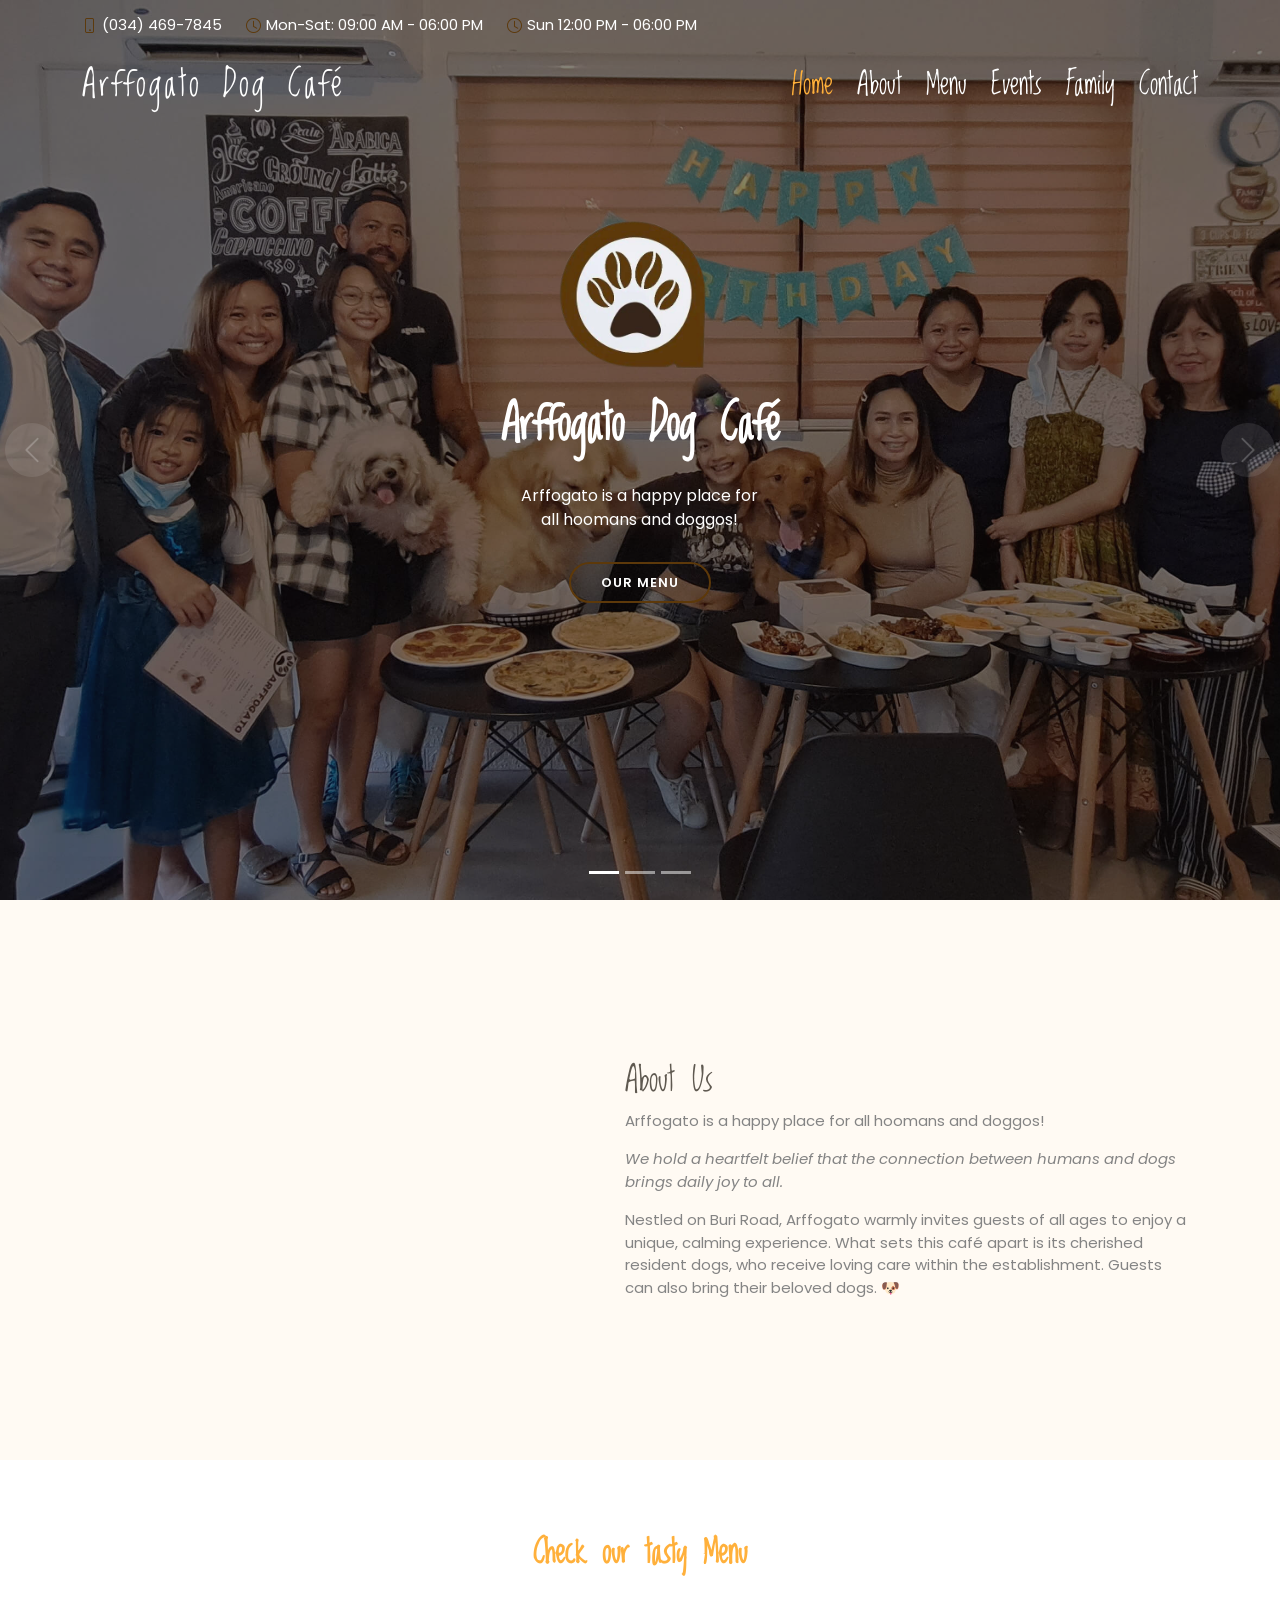
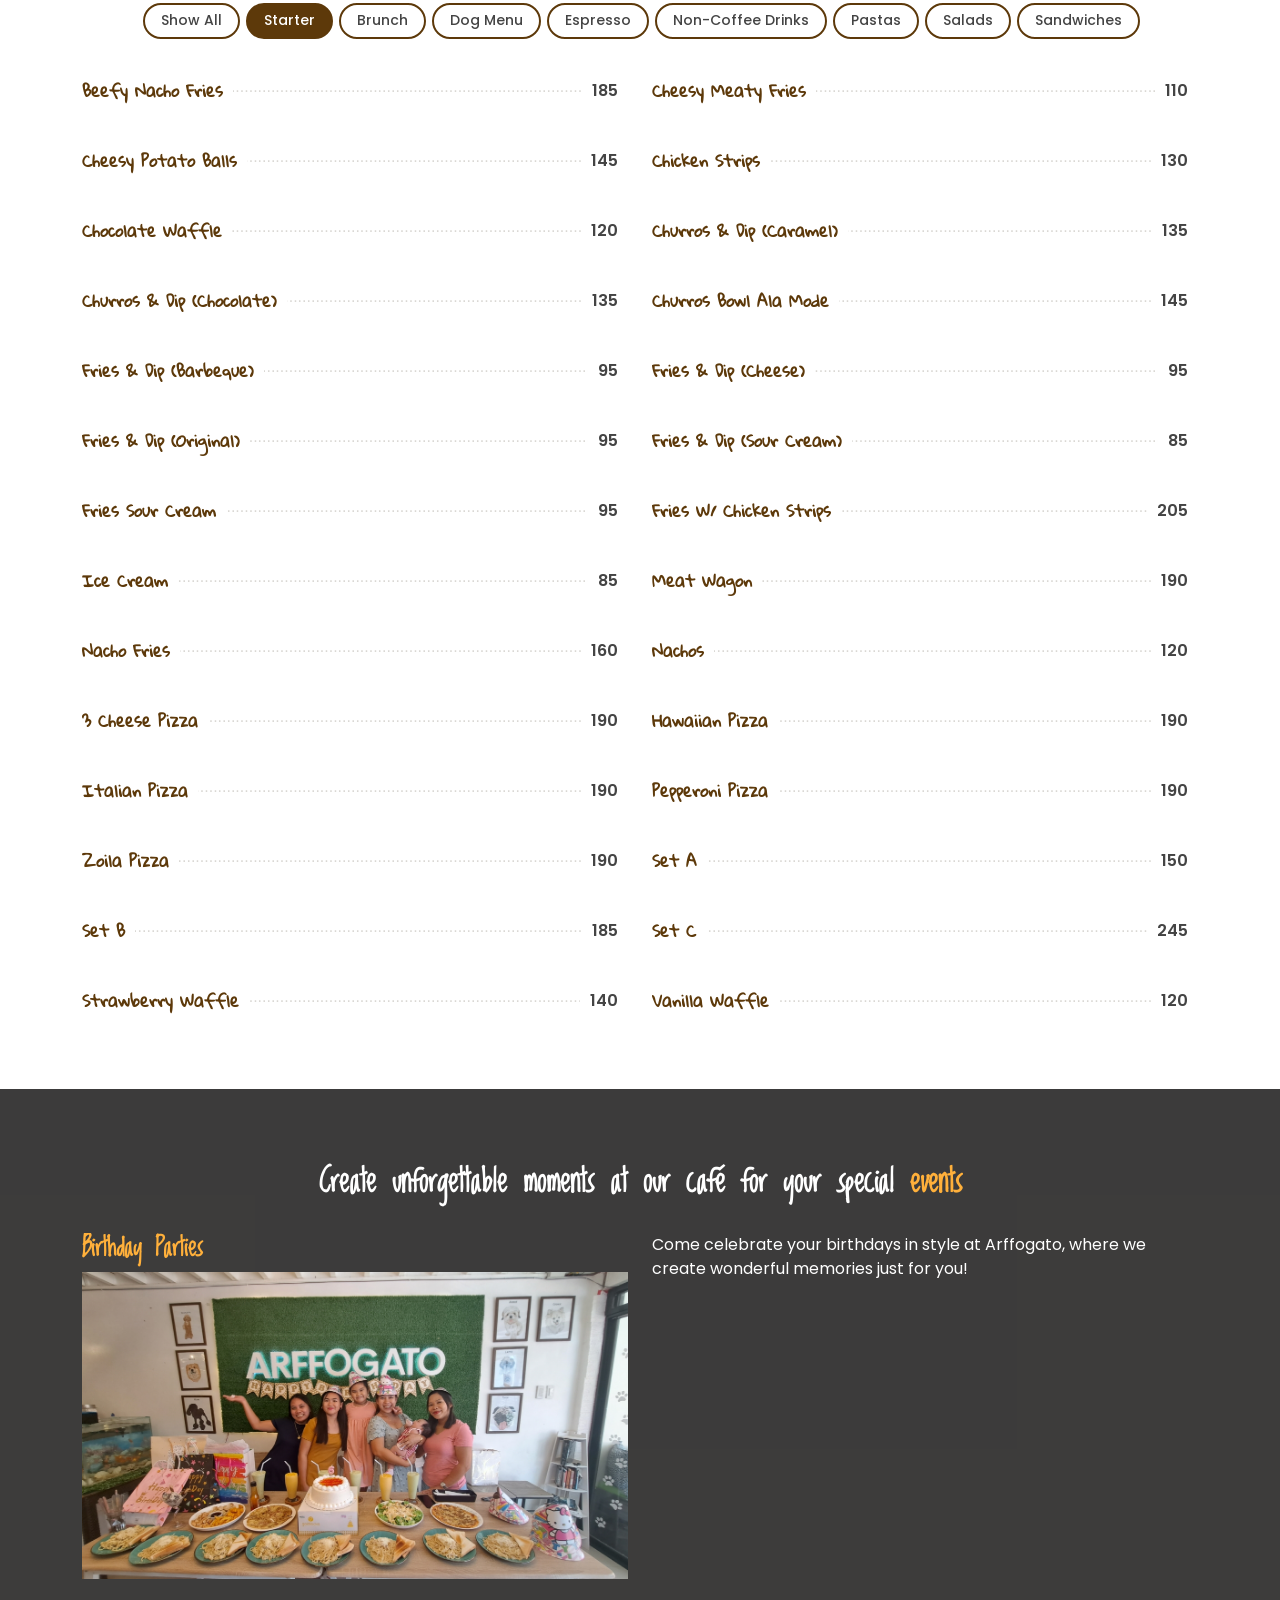
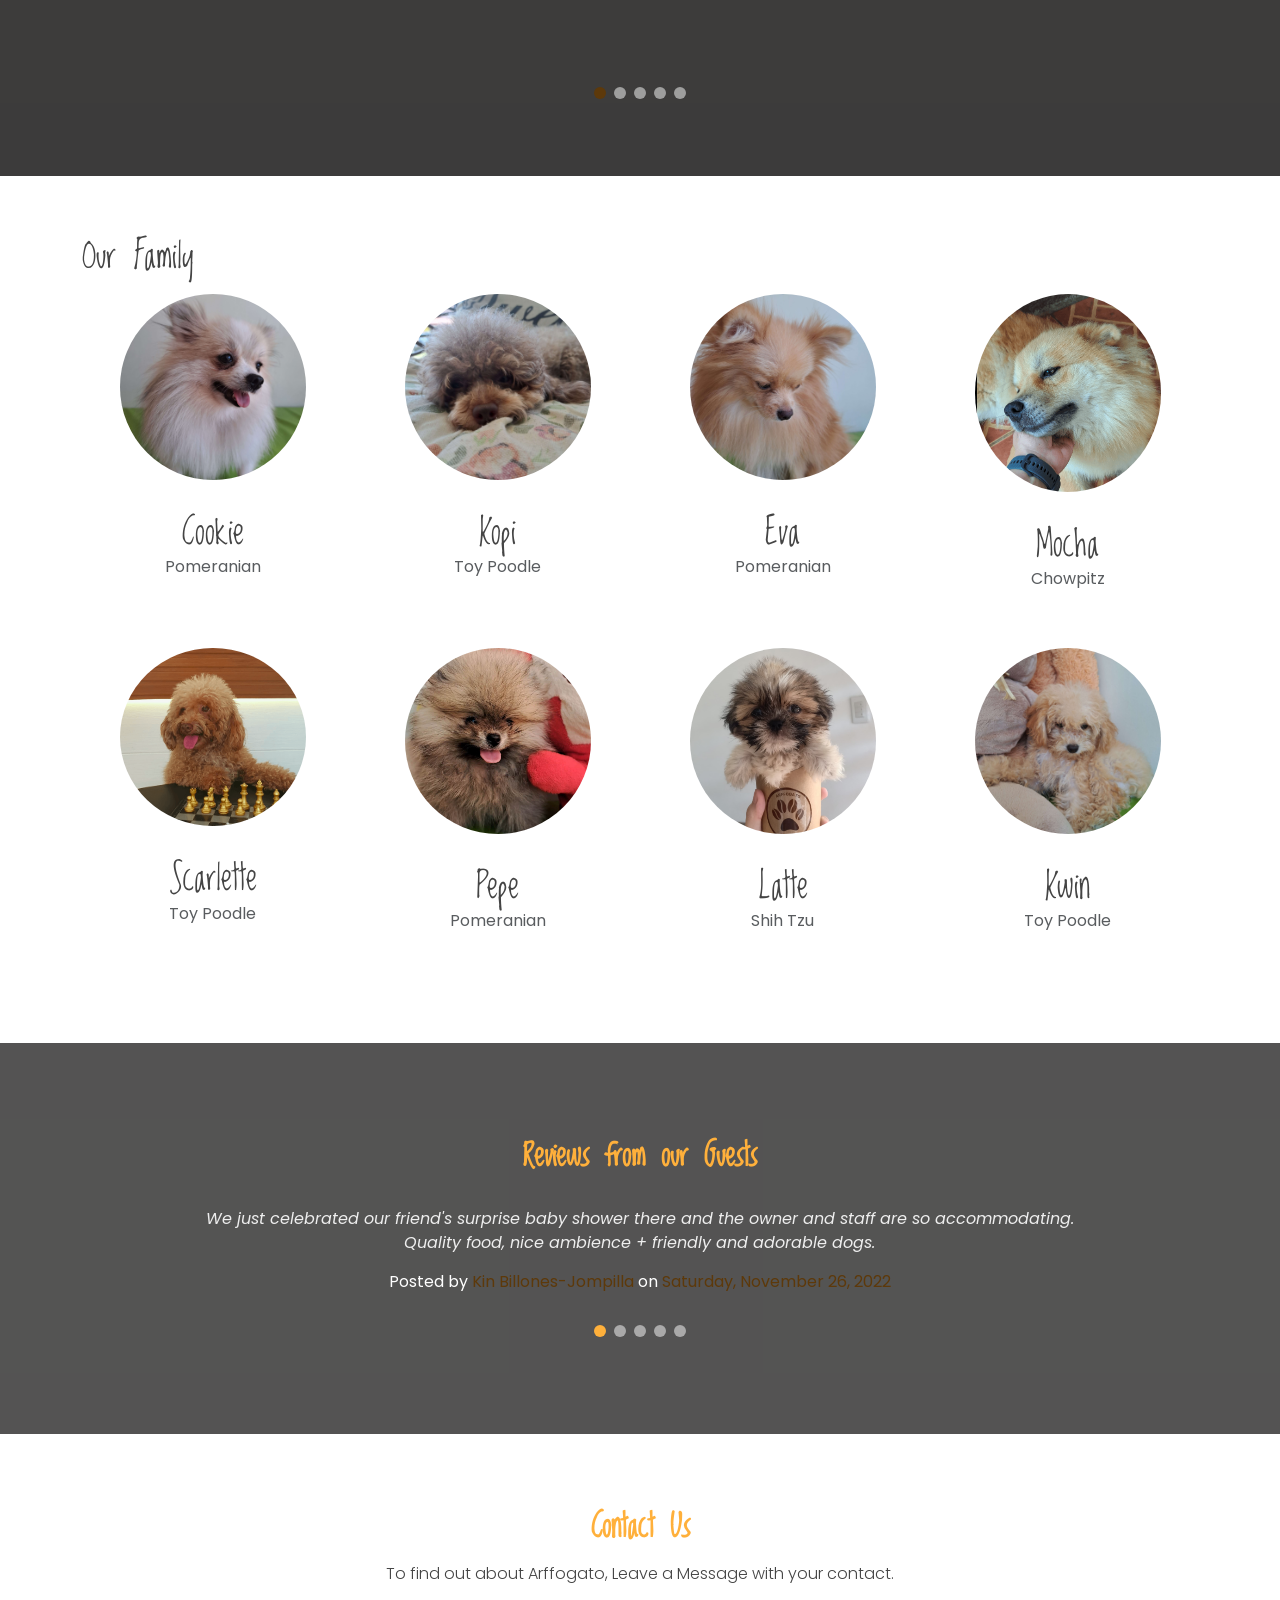
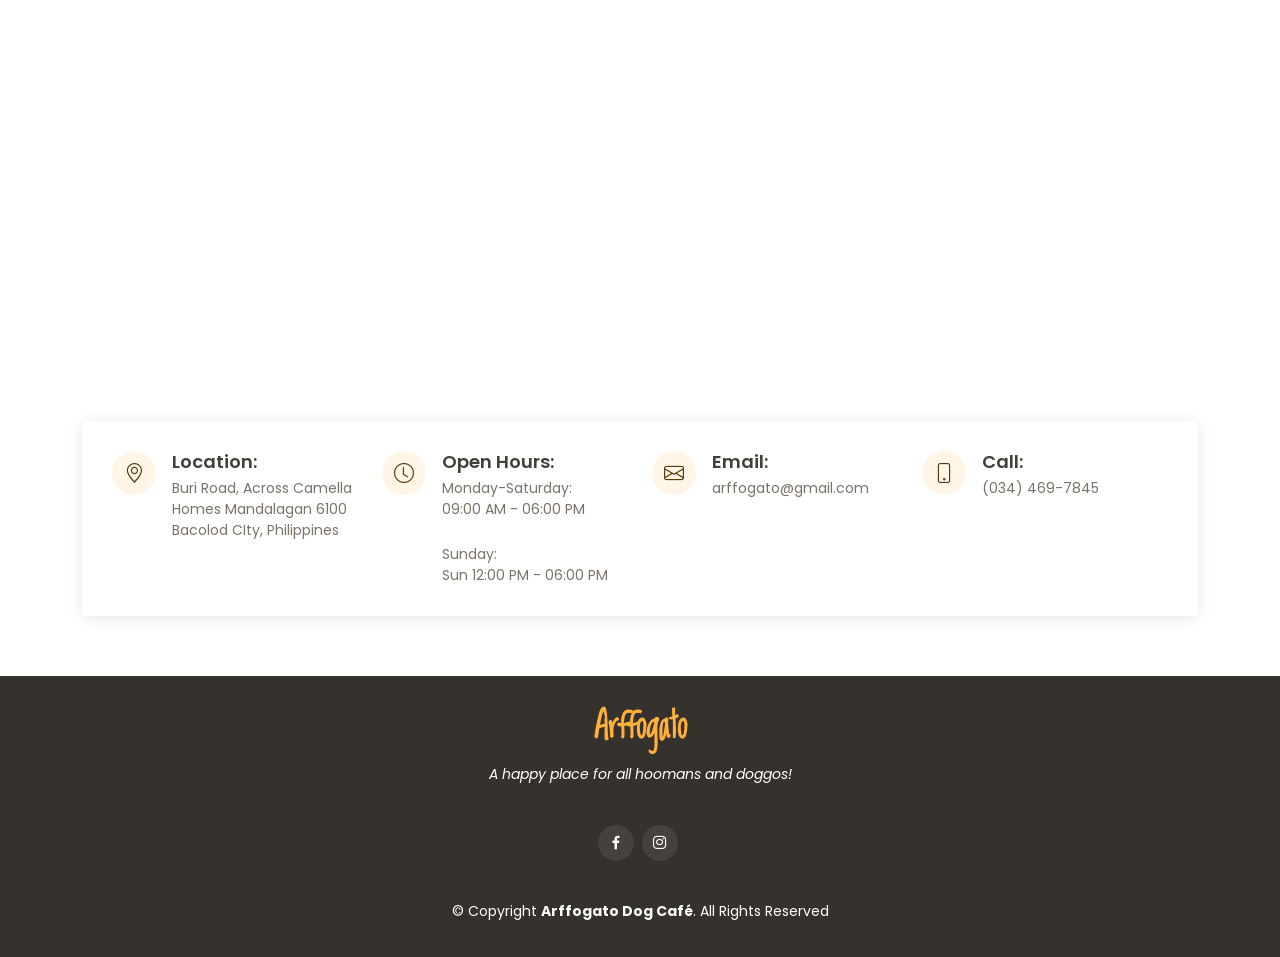
==== commit 211aaada: "Add GA" ====
--- a/index.html
+++ b/index.html
@@ -526,6 +526,17 @@
   <!-- Template Main JS File -->
   <script src="assets/js/main.js"></script>
   
+  <!-- GA -->
+
+  <!-- Google tag (gtag.js) -->
+  <script async src="https://www.googletagmanager.com/gtag/js?id=G-JCFDBBYRMZ"></script>
+  <script>
+    window.dataLayer = window.dataLayer || [];
+    function gtag(){dataLayer.push(arguments);}
+    gtag('js', new Date());
+
+    gtag('config', 'G-JCFDBBYRMZ');
+  </script>
 
 </body>
 
--- a/assets/css/style.css
+++ b/assets/css/style.css
@@ -19,7 +19,8 @@
 h4,
 h5,
 h6 {
-  font-family: "Satisfy", sans-serif;
+  font-family: 'Loved by the King', cursive;
+  font-size: 36px; 
 }
 
 /*--------------------------------------------------------------
@@ -1123,10 +1124,11 @@
 #footer h3 {
   font-size: 36px;
   font-weight: 700;
-  color: #5d390a;
+  color: #ffb03b;
   position: relative;
   padding: 0;
   margin: 0 0 15px 0;
+  font-family: 'Loved by the King', cursive;
 }
 
 #footer p {
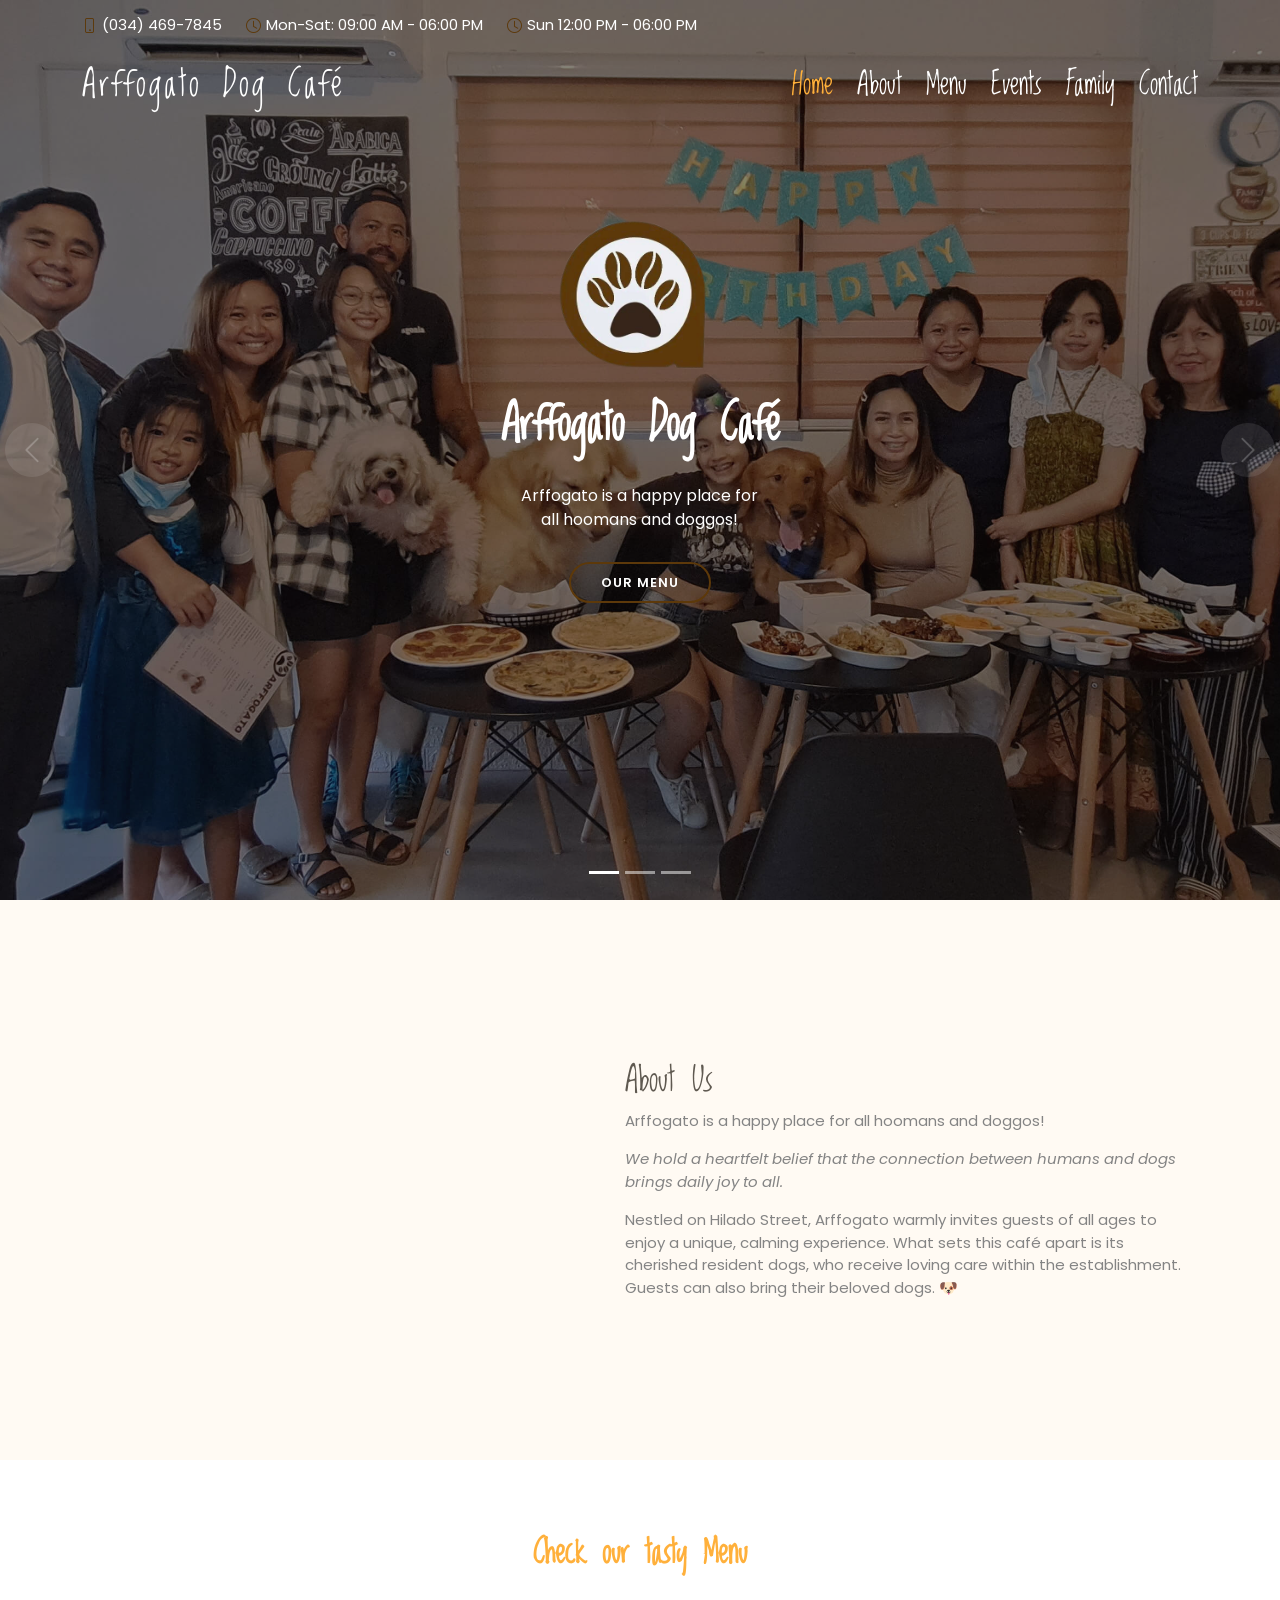
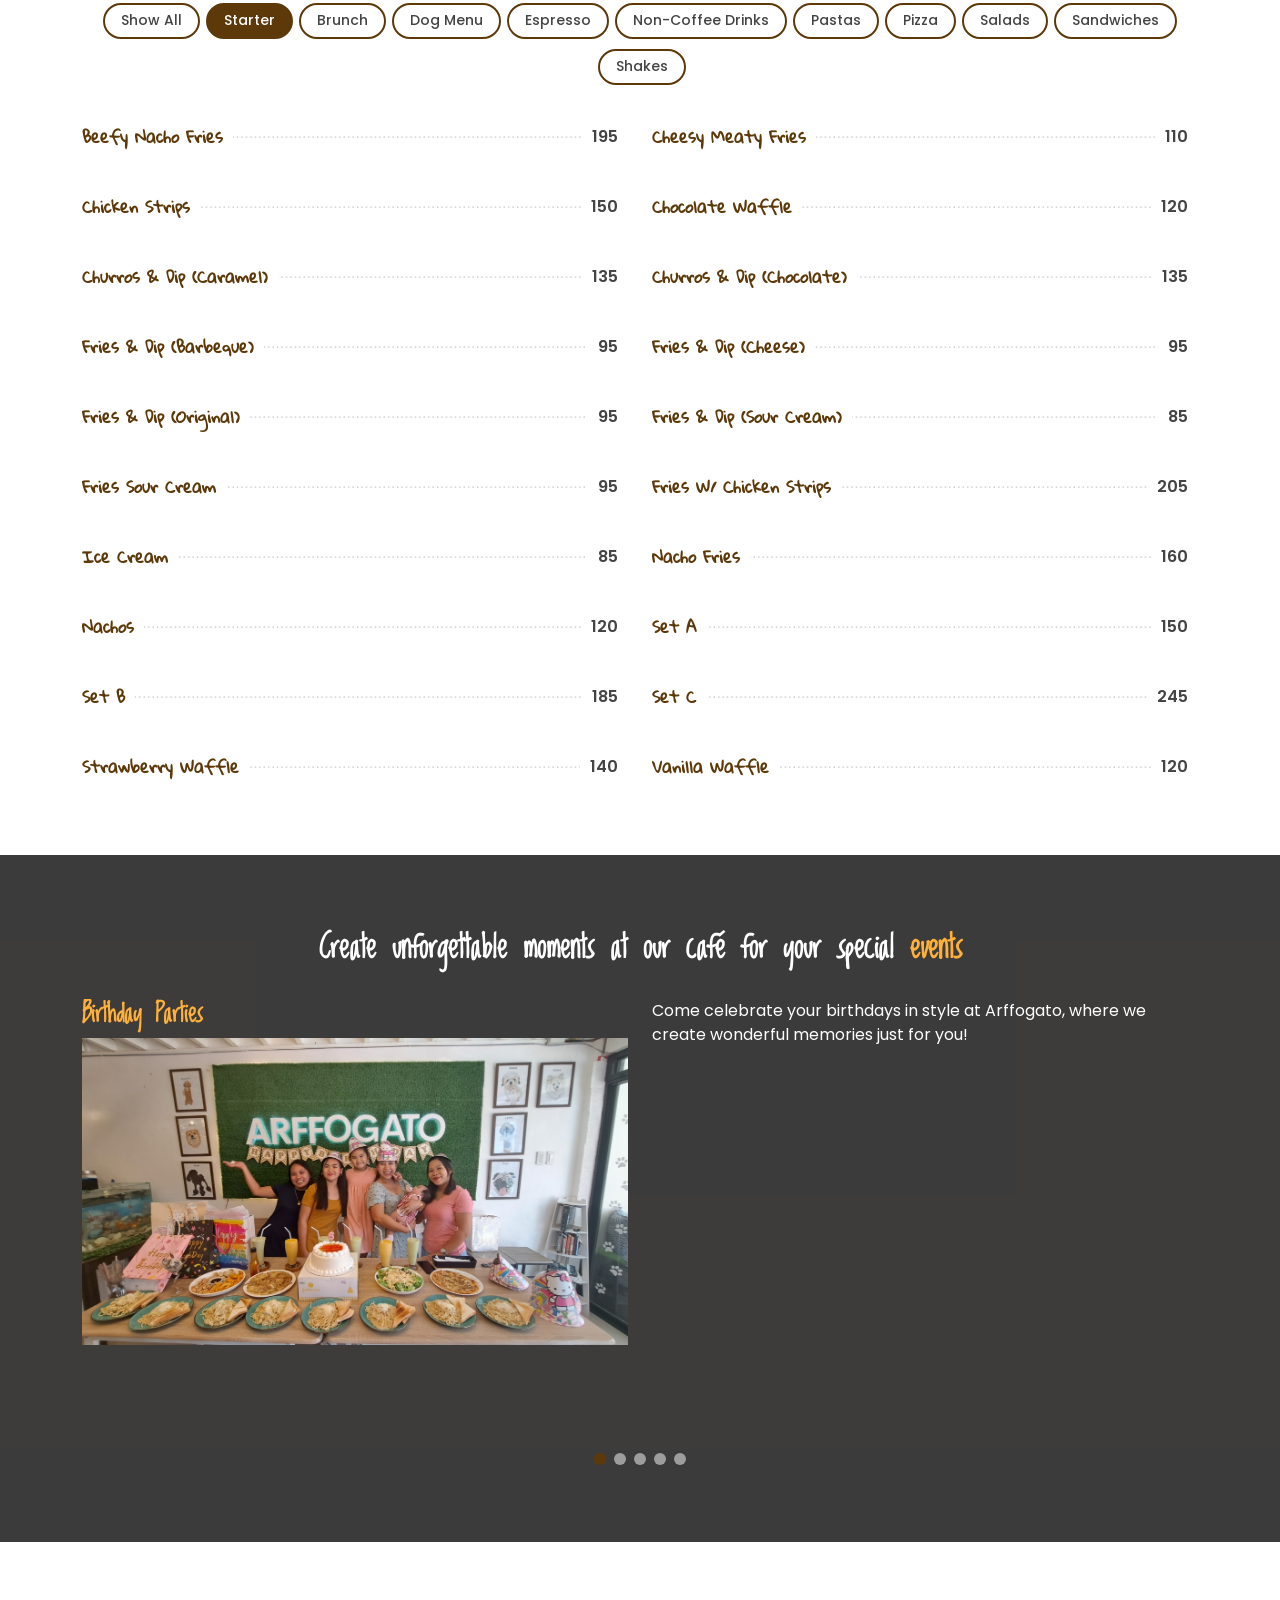
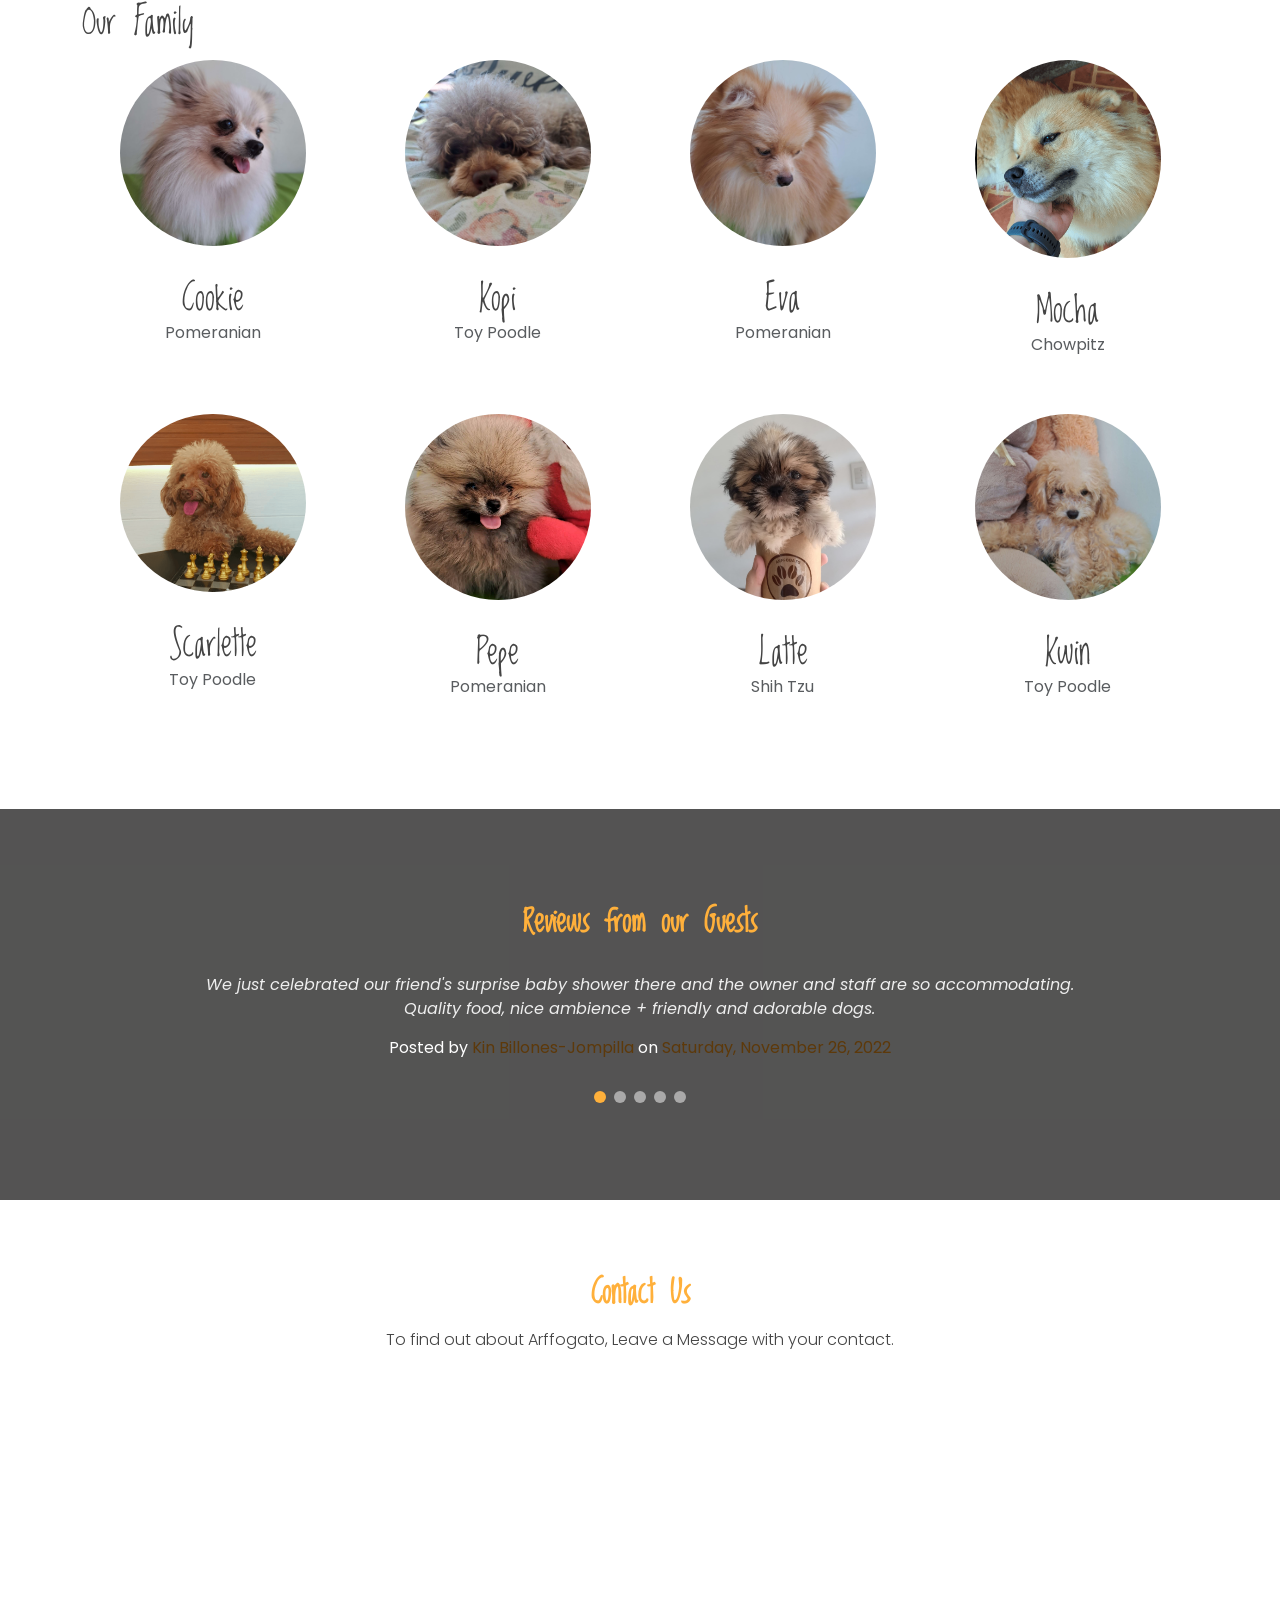
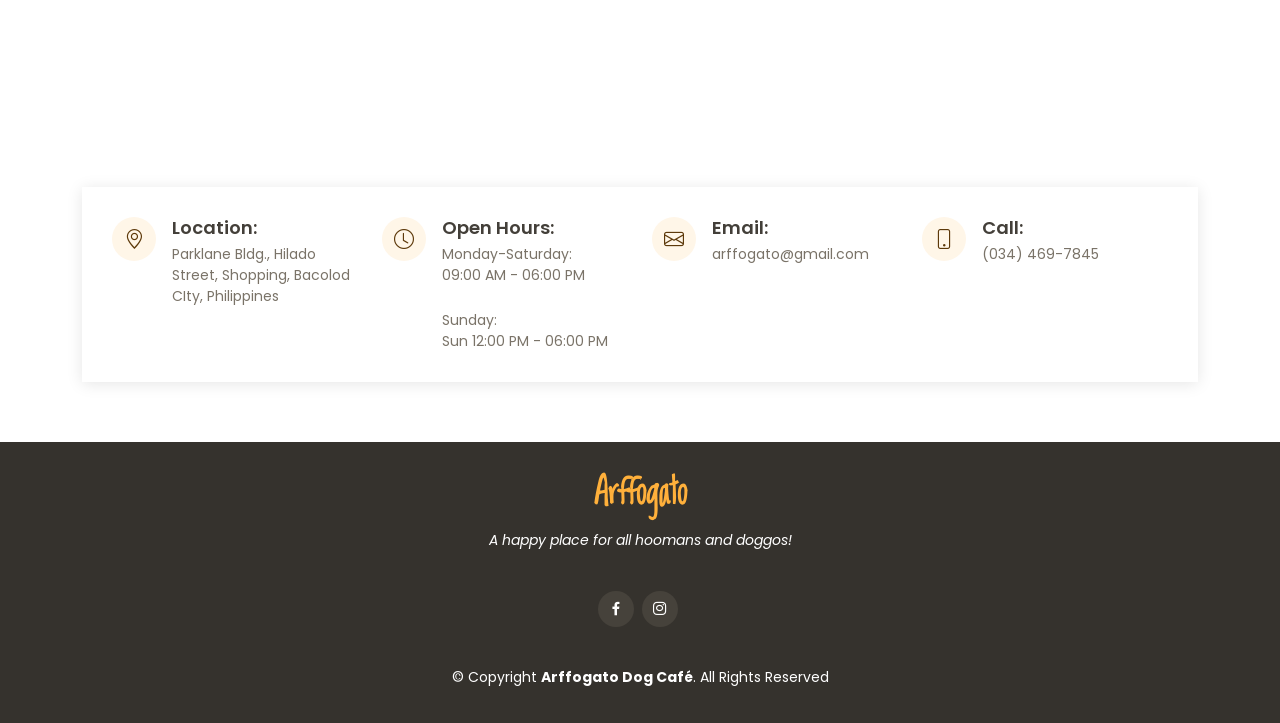
==== commit f69d3399: "Update address" ====
--- a/index.html
+++ b/index.html
@@ -1,6 +1,6 @@
 <!DOCTYPE html>
 <html lang="en">
-
+<!-- By: RootLabs I.T. Services (Edwin Salinas) -->
 <head>
   <meta charset="utf-8">
   <meta content="width=device-width, initial-scale=1.0" name="viewport">
@@ -39,7 +39,6 @@
 
 <body>
   <div id="fb-root"></div>
-  <script async defer crossorigin="anonymous" src="https://connect.facebook.net/en_US/sdk.js#xfbml=1&version=v18.0&appId=207049694879365&autoLogAppEvents=1" nonce="UV9tu4sf"></script>
   <!-- ======= Top Bar ======= -->
   <section id="topbar" class="d-flex align-items-center fixed-top topbar-transparent">
     <div class="container-fluid container-xl d-flex align-items-center justify-content-center justify-content-lg-start">
@@ -164,7 +163,7 @@
                 We hold a heartfelt belief that the connection between humans and dogs brings daily joy to all.
               </p>
               <p>
-                Nestled on Buri Road, Arffogato warmly invites guests of all ages to enjoy a unique, calming experience. What sets this café apart is its cherished resident dogs, who receive loving care within the establishment. Guests can also bring their beloved dogs. 🐶
+                Nestled on Hilado Street, Arffogato warmly invites guests of all ages to enjoy a unique, calming experience. What sets this café apart is its cherished resident dogs, who receive loving care within the establishment. Guests can also bring their beloved dogs. 🐶
               </p>
             </div>
 
@@ -438,7 +437,7 @@
             <div class="col-lg-3 col-md-6 info">
               <i class="bi bi-geo-alt"></i>
               <h4>Location:</h4>
-              <p>Buri Road, Across Camella Homes Mandalagan 6100 Bacolod CIty, Philippines</p>
+              <p>Parklane Bldg., Hilado Street, Shopping, Bacolod CIty, Philippines</p>
             </div>
 
             <div class="col-lg-3 col-md-6 info mt-4 mt-lg-0">
@@ -466,30 +465,6 @@
               <!-- Your Chat Plugin code -->
               <div id="fb-customer-chat" class="fb-customerchat">
               </div>
-
-              <script>
-                var chatbox = document.getElementById('fb-customer-chat');
-                chatbox.setAttribute("page_id", "265527551986767");
-                chatbox.setAttribute("attribution", "biz_inbox");
-              </script>
-
-              <!-- Your SDK code -->
-              <script>
-                window.fbAsyncInit = function() {
-                  FB.init({
-                    xfbml            : true,
-                    version          : 'v18.0'
-                  });
-                };
-
-                (function(d, s, id) {
-                  var js, fjs = d.getElementsByTagName(s)[0];
-                  if (d.getElementById(id)) return;
-                  js = d.createElement(s); js.id = id;
-                  js.src = 'https://connect.facebook.net/en_US/sdk/xfbml.customerchat.js';
-                  fjs.parentNode.insertBefore(js, fjs);
-                }(document, 'script', 'facebook-jssdk'));
-              </script>
             </div>
           </div>
         </div>
@@ -537,7 +512,23 @@
 
     gtag('config', 'G-JCFDBBYRMZ');
   </script>
+  <script async defer crossorigin="anonymous" src="https://connect.facebook.net/en_US/sdk.js#xfbml=1&version=v18.0&appId=207049694879365&autoLogAppEvents=1" nonce="UV9tu4sf"></script>
+
+
+  <!--Start of Tawk.to Script-->
+  <script type="text/javascript">
+    var Tawk_API=Tawk_API||{}, Tawk_LoadStart=new Date();
+    (function(){
+    var s1=document.createElement("script"),s0=document.getElementsByTagName("script")[0];
+    s1.async=true;
+    s1.src='https://embed.tawk.to/66145d98a0c6737bd129b842/1hqvor73i';
+    s1.charset='UTF-8';
+    s1.setAttribute('crossorigin','*');
+    s0.parentNode.insertBefore(s1,s0);
+    })();
+  </script>
+  <!--End of Tawk.to Script-->
 
 </body>
 
-</html>+</html>
